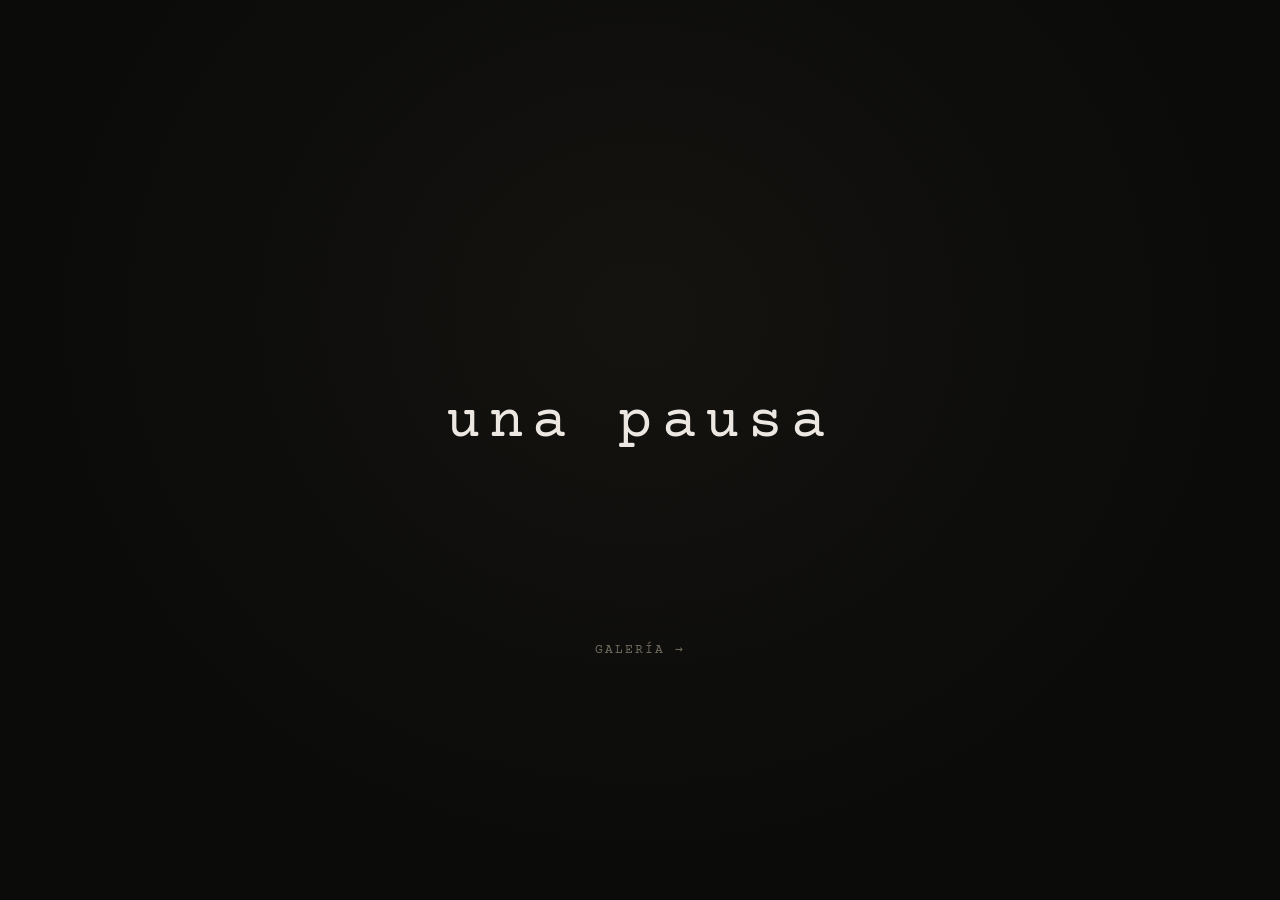
==== index.html @ 4920735d "agrga pagina de inicio" ====
<!doctype html>
<html lang="es">
<head>
<meta charset="utf-8">
<meta name="viewport" content="width=device-width, initial-scale=1">
<title>theikkyu</title>
<link rel="preconnect" href="https://fonts.googleapis.com">
<link rel="preconnect" href="https://fonts.gstatic.com" crossorigin>
<link href="https://fonts.googleapis.com/css2?family=Courier+Prime:ital@0;1&family=Fraunces:ital,opsz,wght@1,9..144,600..900&family=Newsreader:ital,wght@1,300..500&family=Noto+Serif+JP:wght@400;600&display=swap" rel="stylesheet">
<style>
  :root{
    --bg: #0B0B0A;
    --fg: #ECE8E1;
    --muted: #726C60;
  }
  *{ box-sizing:border-box; }
  html,body{ margin:0; padding:0; height:100%; }
  body{
    background: radial-gradient(ellipse at 50% 35%, #141310 0%, var(--bg) 65%);
    color: var(--fg);
    min-height:100vh;
    display:flex;
    flex-direction:column;
    align-items:center;
    justify-content:center;
    overflow:hidden;
  }

  .stage{
    position:relative;
    width:100%;
    max-width: 900px;
    height: 40vh;
    min-height: 220px;
    display:flex;
    align-items:center;
    justify-content:center;
    padding: 0 24px;
  }

  .word{
    position:absolute;
    display:flex;
    flex-direction:column;
    align-items:center;
    gap: 10px;
    opacity: 0;
    transform: translateY(10px);
    transition: opacity 0.9s ease, transform 0.9s ease;
    pointer-events:none;
    text-align:center;
  }
  .word.active{
    opacity: 1;
    transform: translateY(0);
  }

  .kanji{
    font-family: "Noto Serif JP", serif;
    font-size: clamp(20px, 3vw, 28px);
    color: var(--muted);
    letter-spacing: 0.1em;
  }
  .w-ikkyu{
    font-family: "Newsreader", serif;
    font-style: italic;
    font-weight: 400;
    font-size: clamp(42px, 9vw, 100px);
    letter-spacing: -0.01em;
  }
  .w-pausa{
    font-family: "Courier Prime", ui-monospace, monospace;
    font-weight: 400;
    font-size: clamp(28px, 6vw, 58px);
    letter-spacing: 0.14em;
    text-transform: lowercase;
  }
  .w-ceca{
    font-family: "Fraunces", serif;
    font-style: italic;
    font-weight: 780;
    font-variation-settings: "SOFT" 60, "WONK" 1;
    font-size: clamp(46px, 10vw, 108px);
    letter-spacing: -0.01em;
  }

  .below{
    margin-top: 4vh;
    text-align:center;
  }
  .below a{
    font-family: "Courier Prime", ui-monospace, monospace;
    font-size: 13px;
    letter-spacing: 0.16em;
    text-transform: uppercase;
    color: var(--muted);
    text-decoration:none;
    border-bottom: 1px solid transparent;
    padding-bottom: 3px;
    transition: color 0.3s ease, border-color 0.3s ease;
  }
  .below a:hover{
    color: var(--fg);
    border-color: var(--muted);
  }

  @media (prefers-reduced-motion: reduce){
    .word{ transition: opacity 0.01s linear, transform 0.01s linear; }
  }
</style>
</head>
<body>

  <div class="stage" id="stage">
    <div class="word w-ikkyu" data-i="0">
      <span class="kanji">一休</span>
      <span>theikkyu</span>
    </div>
    <div class="word w-pausa" data-i="1">
      <span>una pausa</span>
    </div>
    <div class="word w-ceca" data-i="2">
      <span>Cecahuitl</span>
    </div>
  </div>

  <div class="below">
    <a href="galeria.html">Galería →</a>
  </div>

<script>
(function(){
  const words = Array.from(document.querySelectorAll(".word"));
  let i = 0;
  const HOLD = 3400;

  function show(idx){
    words.forEach(w => w.classList.remove("active"));
    words[idx].classList.add("active");
  }

  show(i);
  setInterval(() => {
    i = (i + 1) % words.length;
    show(i);
  }, HOLD);
})();
</script>
</body>
</html>
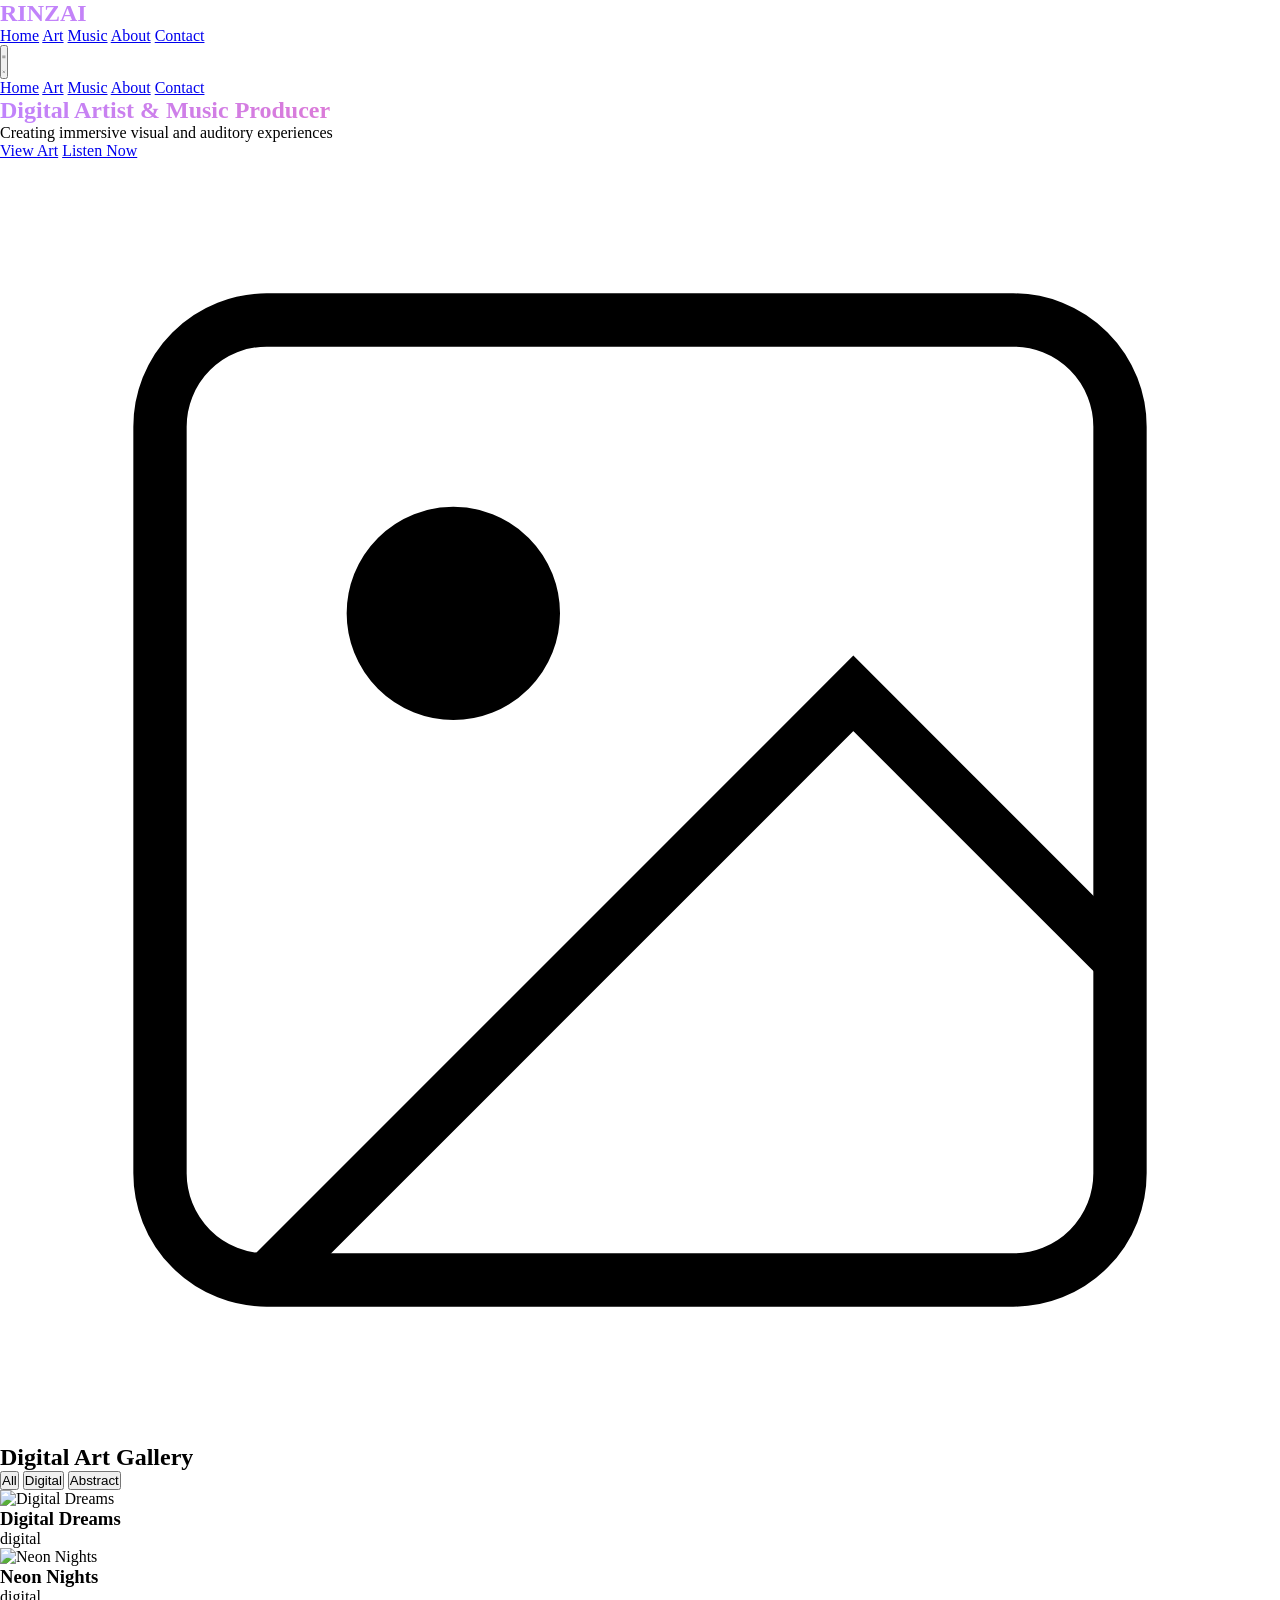
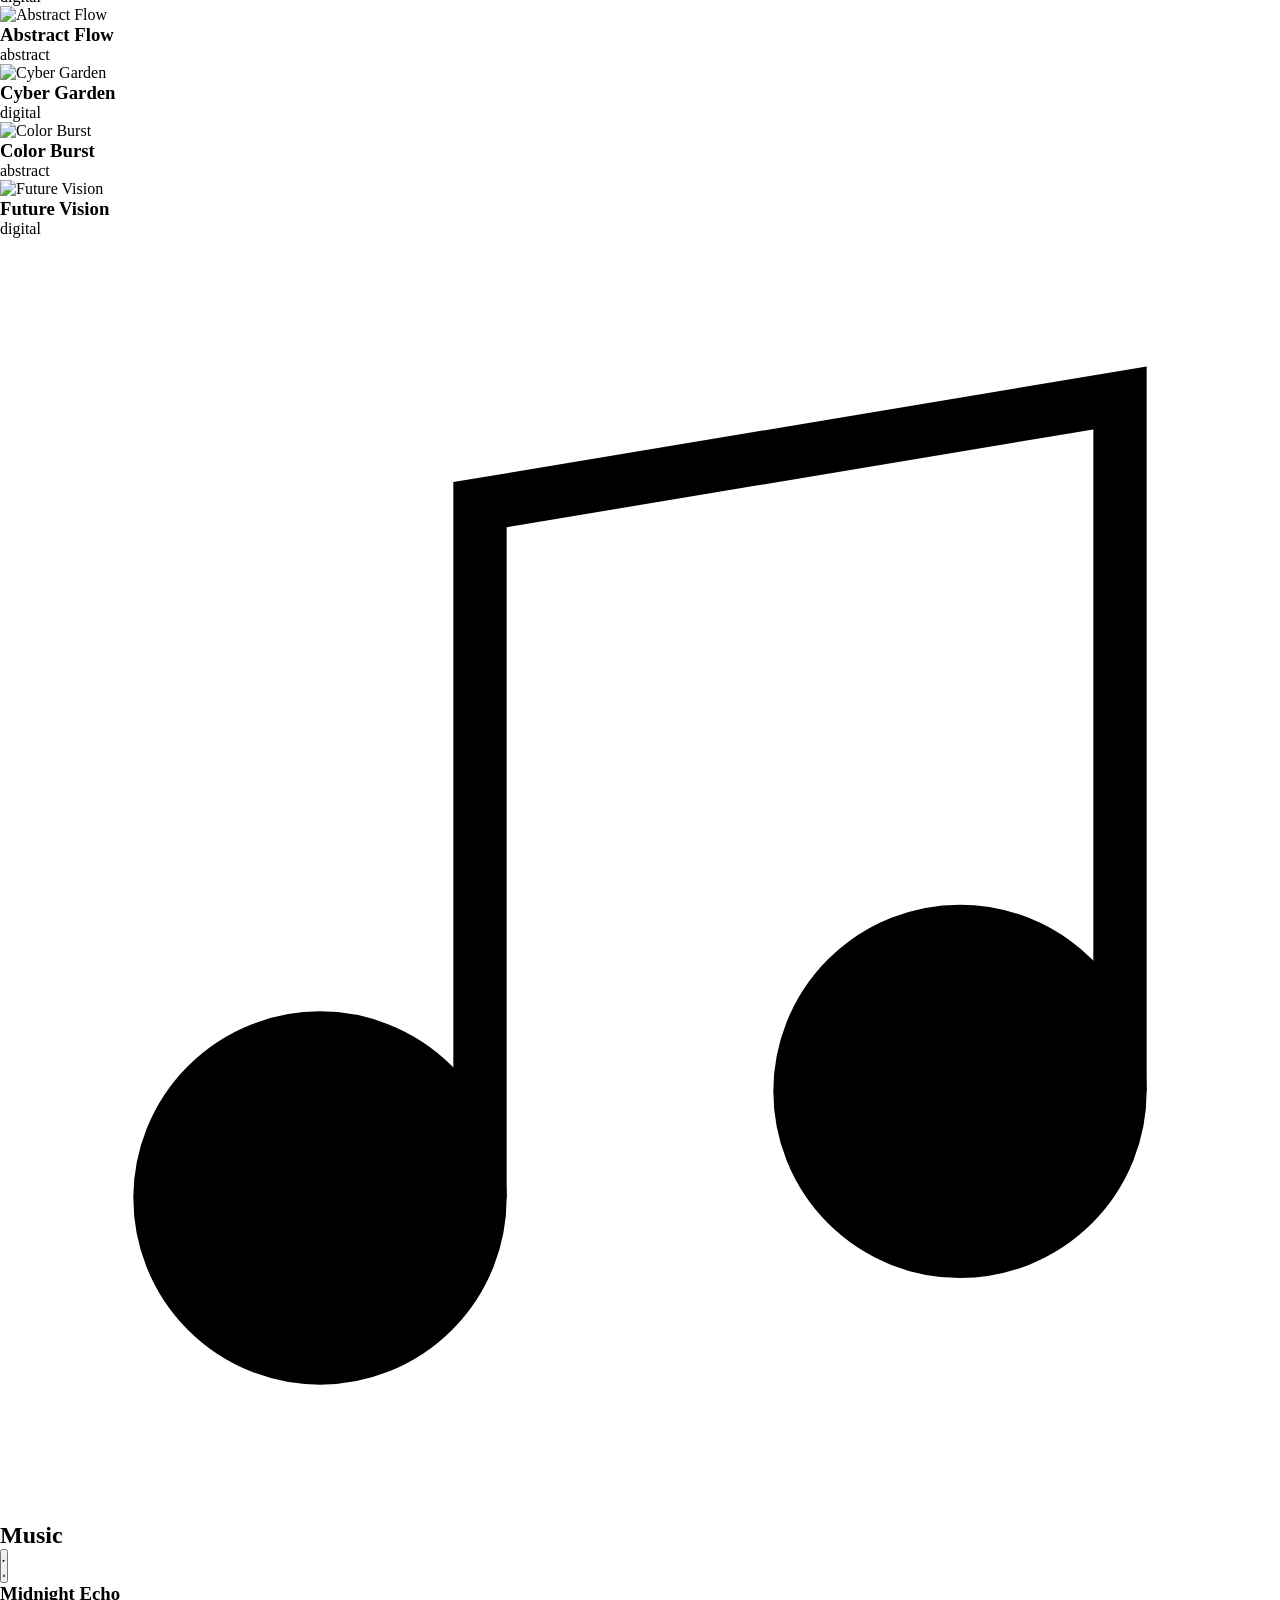
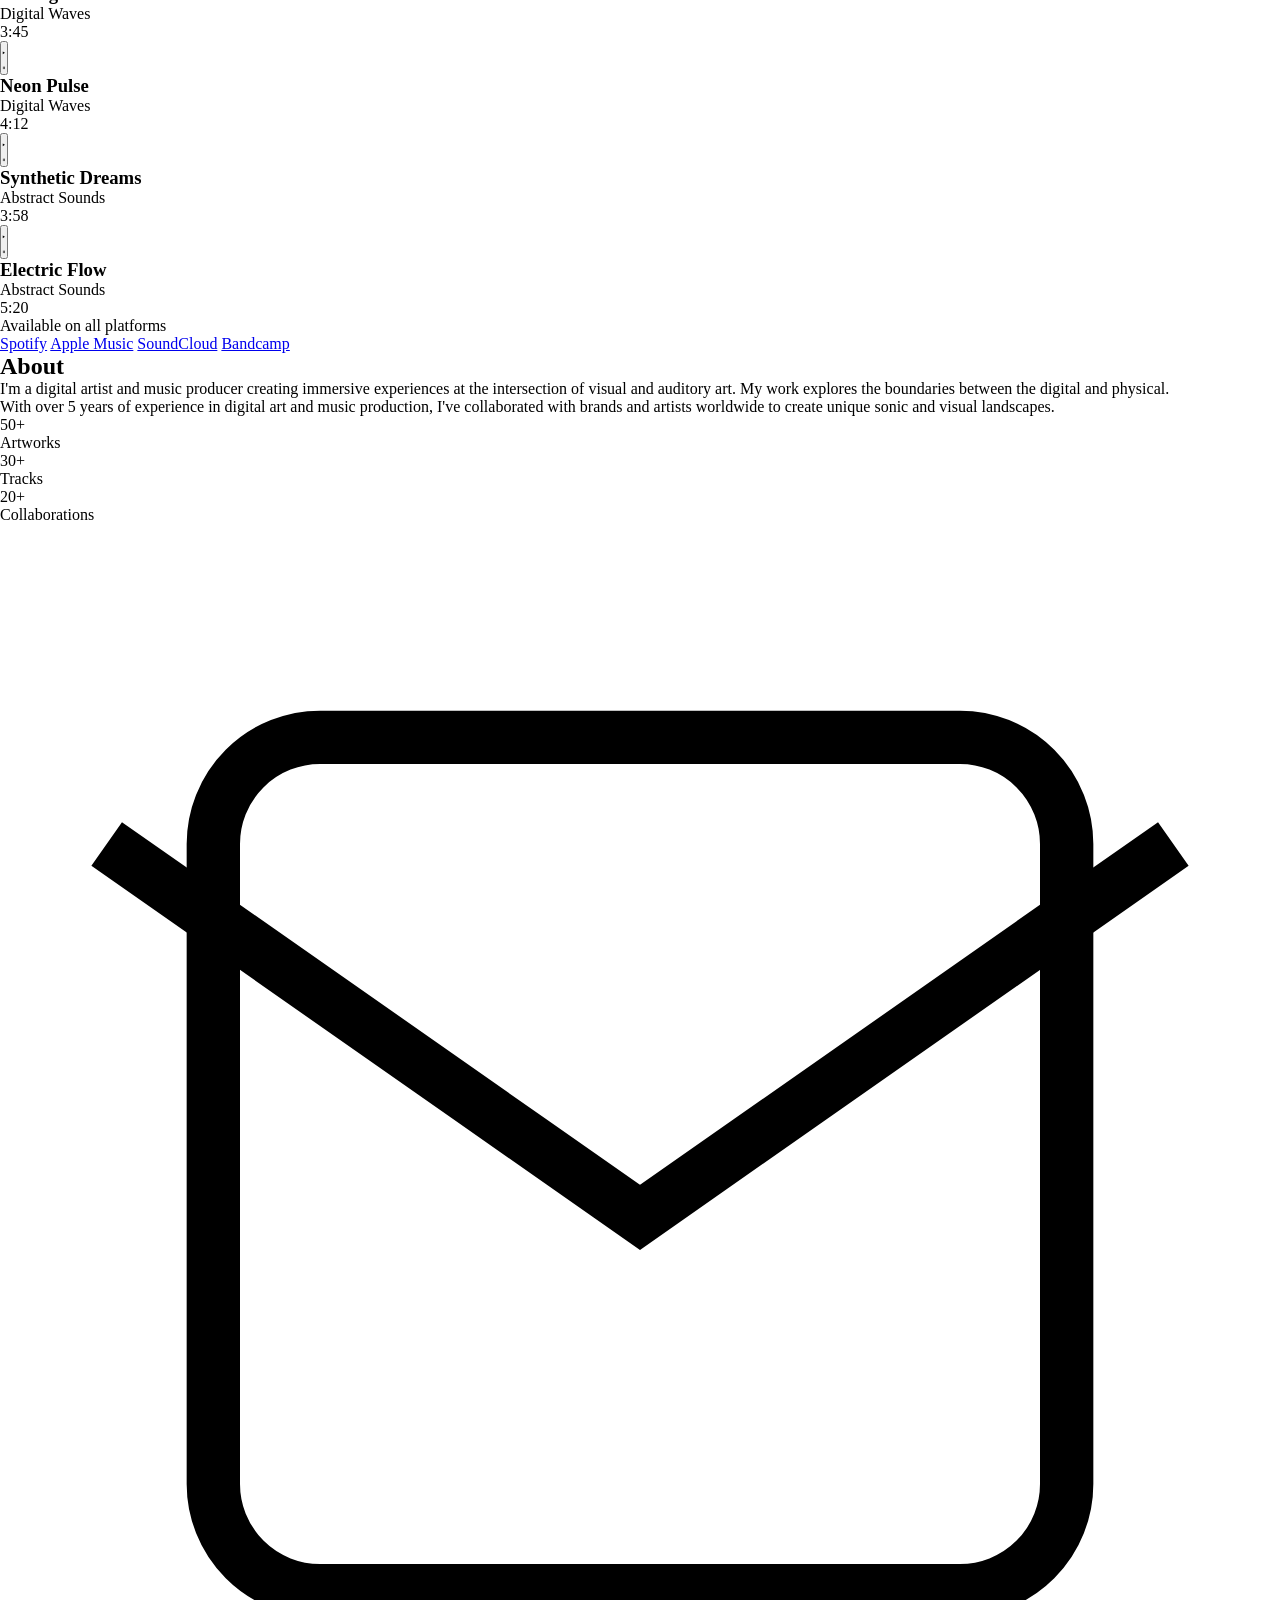
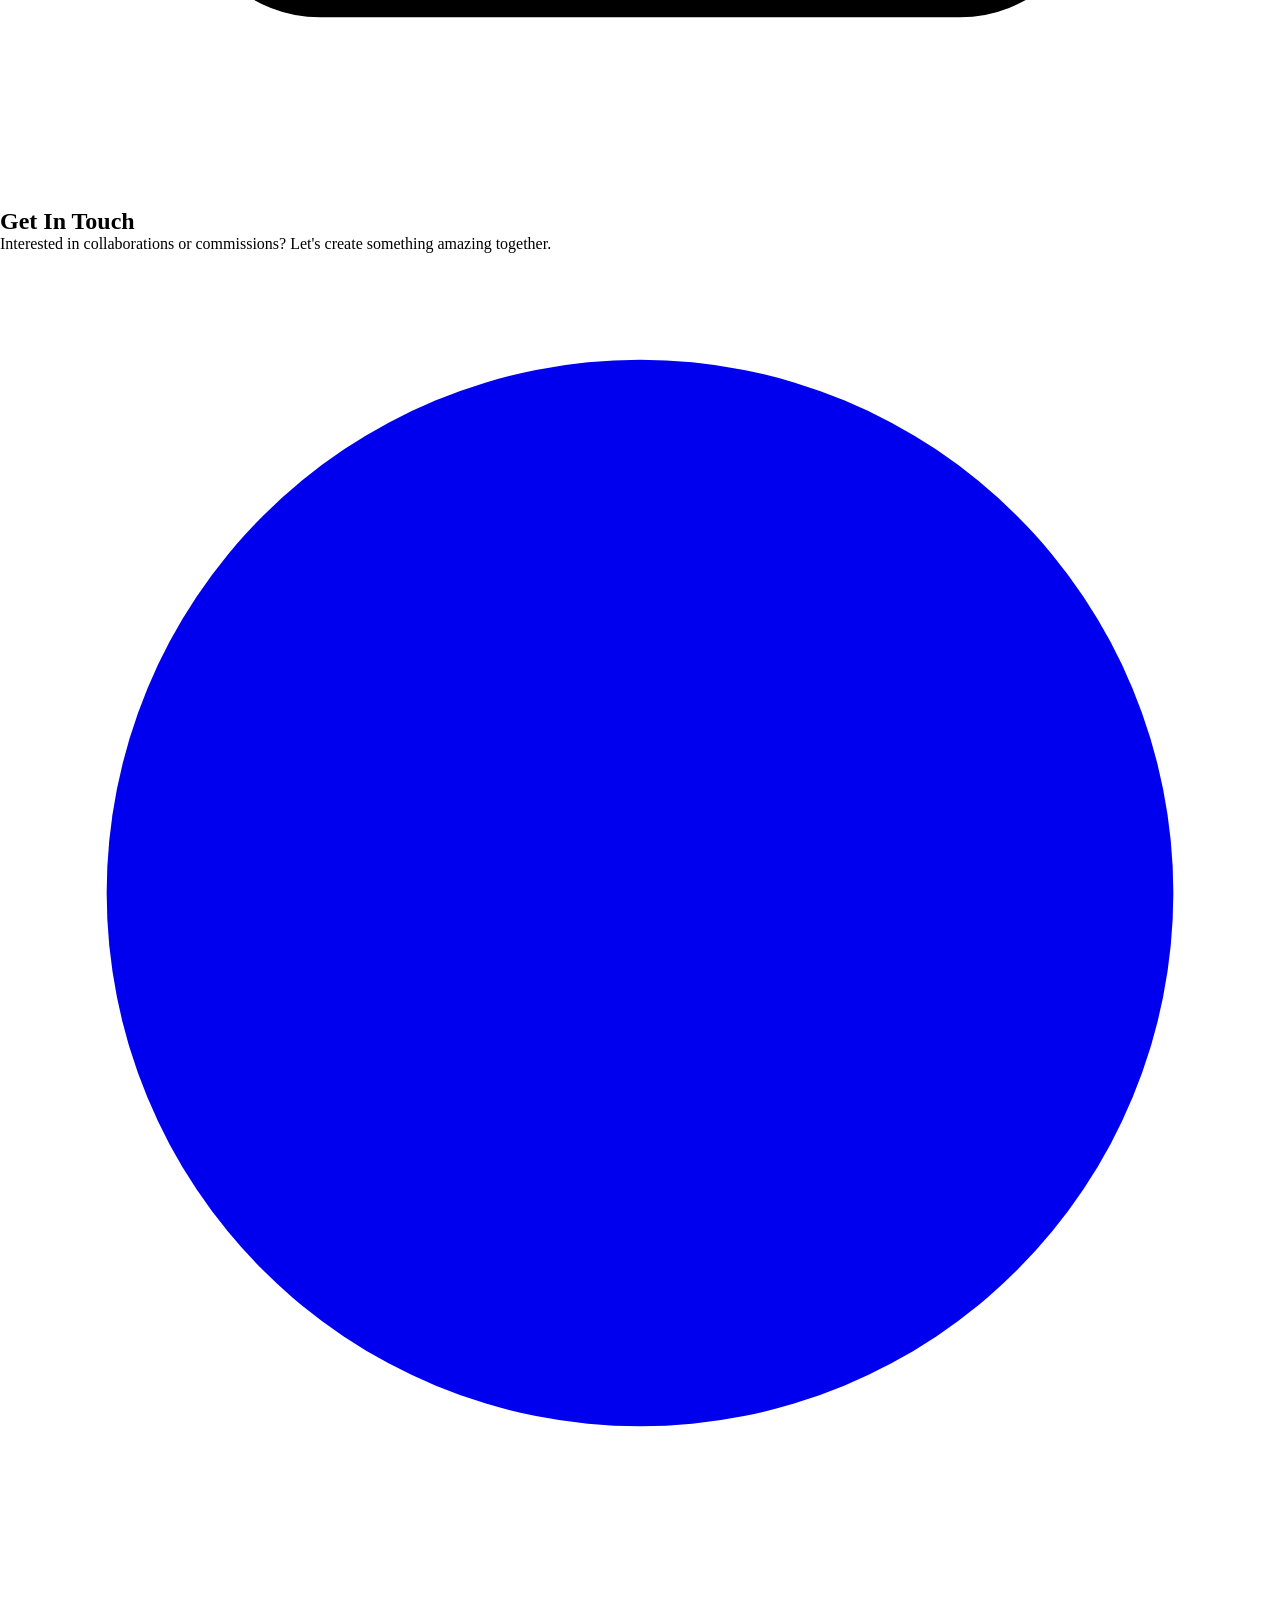
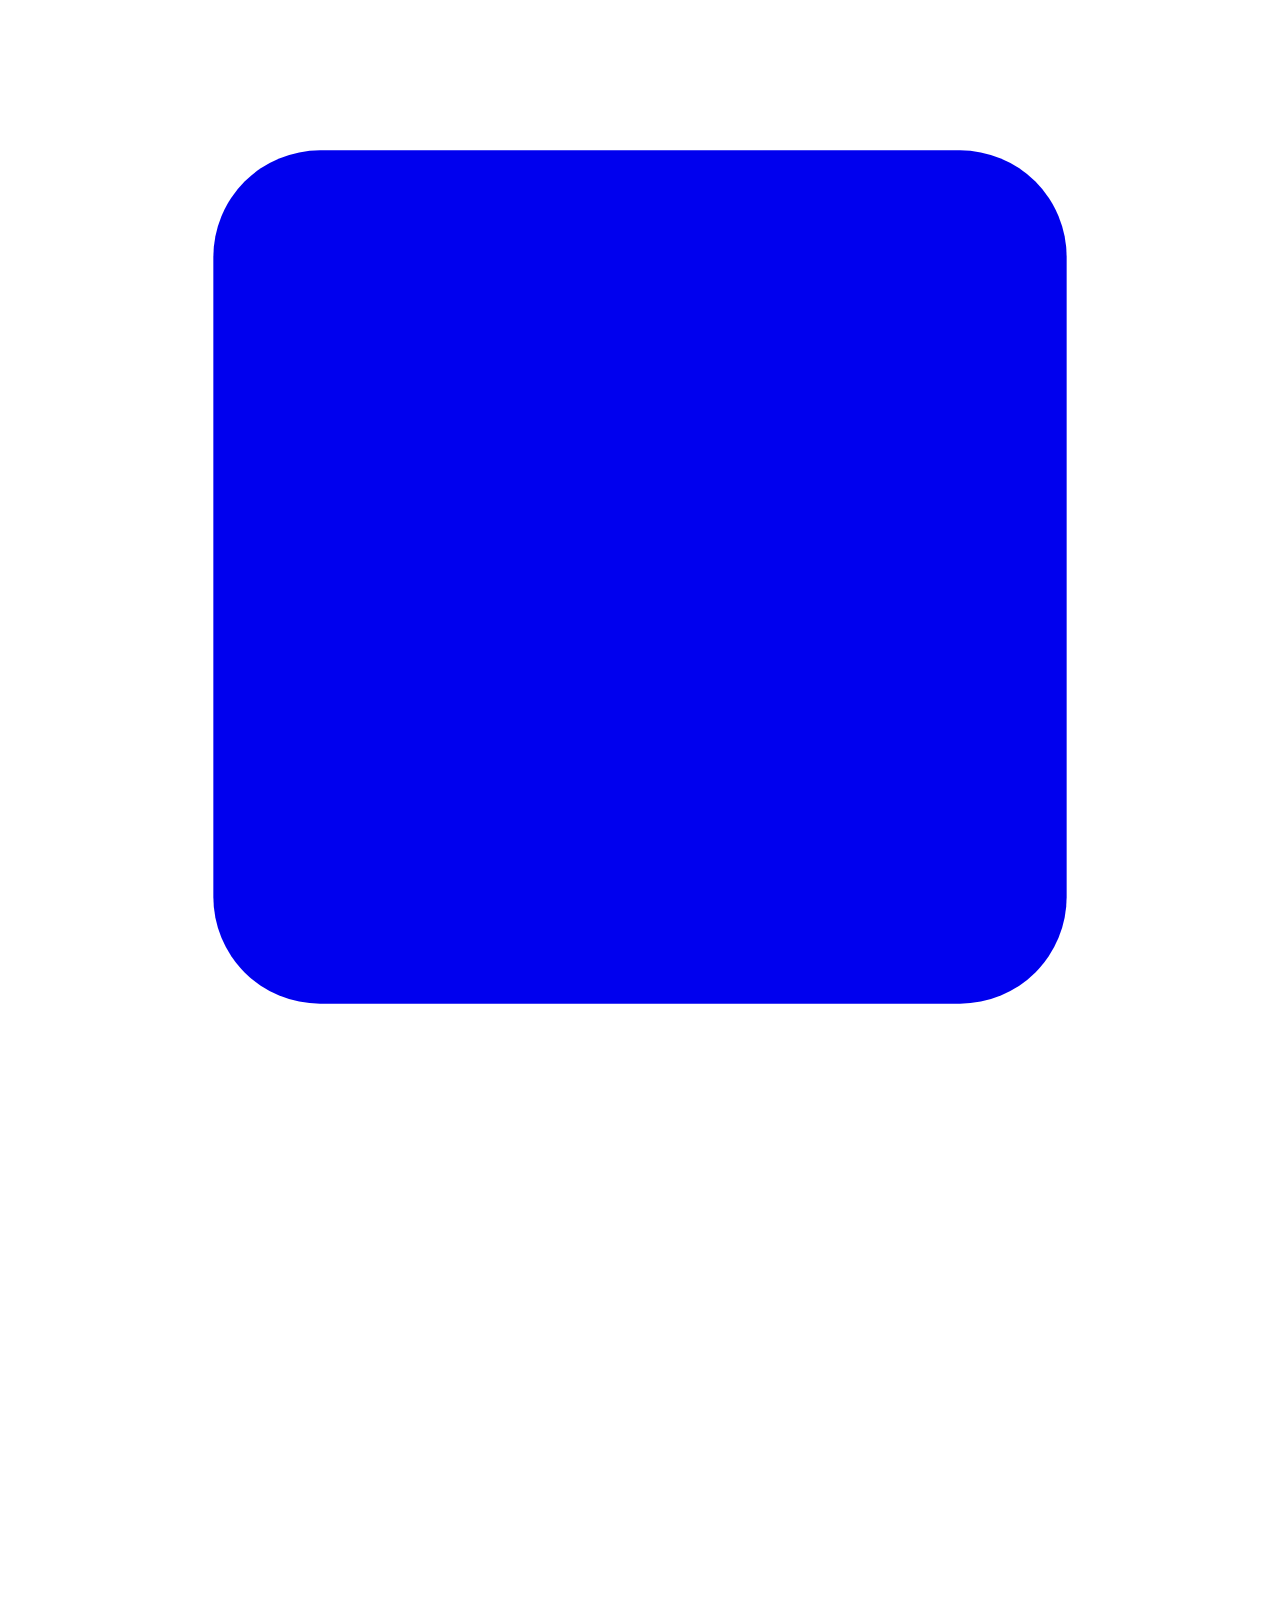
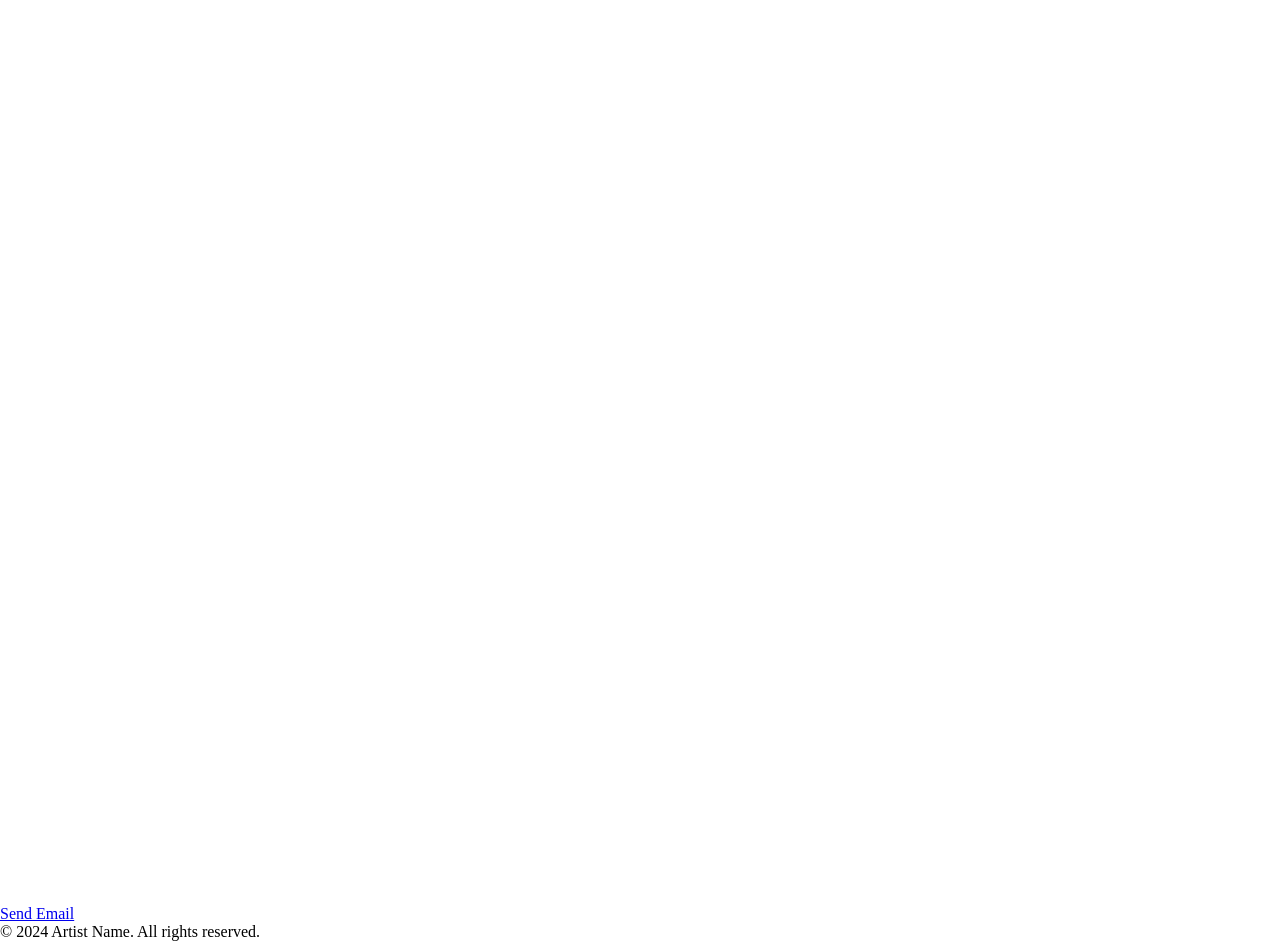
==== commit a03fe3f3: "mm" ====
--- a/index.html
+++ b/index.html
@@ -1,150 +1,327 @@
-<!doctype html>
-<html lang="es">
+<!DOCTYPE html>
+<html lang="en">
 <head>
-<meta charset="utf-8">
-<meta name="viewport" content="width=device-width, initial-scale=1">
-<title>theikkyu</title>
-<link rel="preconnect" href="https://fonts.googleapis.com">
-<link rel="preconnect" href="https://fonts.gstatic.com" crossorigin>
-<link href="https://fonts.googleapis.com/css2?family=Courier+Prime:ital@0;1&family=Fraunces:ital,opsz,wght@1,9..144,600..900&family=Newsreader:ital,wght@1,300..500&family=Noto+Serif+JP:wght@400;600&display=swap" rel="stylesheet">
-<style>
-  :root{
-    --bg: #0B0B0A;
-    --fg: #ECE8E1;
-    --muted: #726C60;
-  }
-  *{ box-sizing:border-box; }
-  html,body{ margin:0; padding:0; height:100%; }
-  body{
-    background: radial-gradient(ellipse at 50% 35%, #141310 0%, var(--bg) 65%);
-    color: var(--fg);
-    min-height:100vh;
-    display:flex;
-    flex-direction:column;
-    align-items:center;
-    justify-content:center;
-    overflow:hidden;
-  }
-
-  .stage{
-    position:relative;
-    width:100%;
-    max-width: 900px;
-    height: 40vh;
-    min-height: 220px;
-    display:flex;
-    align-items:center;
-    justify-content:center;
-    padding: 0 24px;
-  }
-
-  .word{
-    position:absolute;
-    display:flex;
-    flex-direction:column;
-    align-items:center;
-    gap: 10px;
-    opacity: 0;
-    transform: translateY(10px);
-    transition: opacity 0.9s ease, transform 0.9s ease;
-    pointer-events:none;
-    text-align:center;
-  }
-  .word.active{
-    opacity: 1;
-    transform: translateY(0);
-  }
-
-  .kanji{
-    font-family: "Noto Serif JP", serif;
-    font-size: clamp(20px, 3vw, 28px);
-    color: var(--muted);
-    letter-spacing: 0.1em;
-  }
-  .w-ikkyu{
-    font-family: "Newsreader", serif;
-    font-style: italic;
-    font-weight: 400;
-    font-size: clamp(42px, 9vw, 100px);
-    letter-spacing: -0.01em;
-  }
-  .w-pausa{
-    font-family: "Courier Prime", ui-monospace, monospace;
-    font-weight: 400;
-    font-size: clamp(28px, 6vw, 58px);
-    letter-spacing: 0.14em;
-    text-transform: lowercase;
-  }
-  .w-ceca{
-    font-family: "Fraunces", serif;
-    font-style: italic;
-    font-weight: 780;
-    font-variation-settings: "SOFT" 60, "WONK" 1;
-    font-size: clamp(46px, 10vw, 108px);
-    letter-spacing: -0.01em;
-  }
-
-  .below{
-    margin-top: 4vh;
-    text-align:center;
-  }
-  .below a{
-    font-family: "Courier Prime", ui-monospace, monospace;
-    font-size: 13px;
-    letter-spacing: 0.16em;
-    text-transform: uppercase;
-    color: var(--muted);
-    text-decoration:none;
-    border-bottom: 1px solid transparent;
-    padding-bottom: 3px;
-    transition: color 0.3s ease, border-color 0.3s ease;
-  }
-  .below a:hover{
-    color: var(--fg);
-    border-color: var(--muted);
-  }
-
-  @media (prefers-reduced-motion: reduce){
-    .word{ transition: opacity 0.01s linear, transform 0.01s linear; }
-  }
-</style>
+  <meta charset="UTF-8" />
+  <meta name="viewport" content="width=device-width, initial-scale=1.0"/>
+  <title>Artist Portfolio - Digital Art & Music</title>
+  <script src="https://cdn.tailwindcss.com"></script>
+  <style>
+    * {
+      margin: 0;
+      padding: 0;
+      box-sizing: border-box;
+    }
+    html {
+      scroll-behavior: smooth;
+    }
+    .gradient-text {
+      background: linear-gradient(to right, rgb(192, 132, 252), rgb(244, 114, 182));
+      -webkit-background-clip: text;
+      -webkit-text-fill-color: transparent;
+      background-clip: text;
+    }
+    .hero-gradient {
+      background: linear-gradient(to right, rgb(192, 132, 252), rgb(244, 114, 182), rgb(96, 165, 250));
+      -webkit-background-clip: text;
+      -webkit-text-fill-color: transparent;
+      background-clip: text;
+    }
+  </style>
 </head>
-<body>
-
-  <div class="stage" id="stage">
-    <div class="word w-ikkyu" data-i="0">
-      <span class="kanji">一休</span>
-      <span>theikkyu</span>
-    </div>
-    <div class="word w-pausa" data-i="1">
-      <span>una pausa</span>
-    </div>
-    <div class="word w-ceca" data-i="2">
-      <span>Cecahuitl</span>
-    </div>
-  </div>
-
-  <div class="below">
-    <a href="galeria.html">Galería →</a>
-  </div>
-
-<script>
-(function(){
-  const words = Array.from(document.querySelectorAll(".word"));
-  let i = 0;
-  const HOLD = 3400;
-
-  function show(idx){
-    words.forEach(w => w.classList.remove("active"));
-    words[idx].classList.add("active");
-  }
-
-  show(i);
-  setInterval(() => {
-    i = (i + 1) % words.length;
-    show(i);
-  }, HOLD);
-})();
-</script>
+<body class="bg-black text-white">
+  <!-- Navigation -->
+  <nav class="fixed top-0 w-full bg-black/90 backdrop-blur-sm z-50 border-b border-white/10">
+    <div class="max-w-7xl mx-auto px-6 py-4">
+      <div class="flex justify-between items-center">
+        <h1 class="text-2xl font-bold gradient-text">RINZAI</h1>
+
+        <!-- Desktop Menu -->
+        <div class="hidden md:flex gap-8">
+          <a href="#home" class="hover:text-purple-400 transition">Home</a>
+          <a href="#art" class="hover:text-purple-400 transition">Art</a>
+          <a href="#music" class="hover:text-purple-400 transition">Music</a>
+          <a href="#about" class="hover:text-purple-400 transition">About</a>
+          <a href="#contact" class="hover:text-purple-400 transition">Contact</a>
+        </div>
+
+        <!-- Mobile Menu Button -->
+        <button class="md:hidden" onclick="toggleMobileMenu()">
+          <svg id="menu-icon" class="w-6 h-6" fill="none" stroke="currentColor" viewBox="0 0 24 24">
+            <path stroke-linecap="round" stroke-linejoin="round" stroke-width="2" d="M4 6h16M4 12h16M4 18h16"></path>
+          </svg>
+          <svg id="close-icon" class="w-6 h-6 hidden" fill="none" stroke="currentColor" viewBox="0 0 24 24">
+            <path stroke-linecap="round" stroke-linejoin="round" stroke-width="2" d="M6 18L18 6M6 6l12 12"></path>
+          </svg>
+        </button>
+      </div>
+
+      <!-- Mobile Menu -->
+      <div id="mobile-menu" class="hidden md:hidden pt-4 pb-2 flex flex-col gap-4">
+        <a href="#home" class="hover:text-purple-400 transition">Home</a>
+        <a href="#art" class="hover:text-purple-400 transition">Art</a>
+        <a href="#music" class="hover:text-purple-400 transition">Music</a>
+        <a href="#about" class="hover:text-purple-400 transition">About</a>
+        <a href="#contact" class="hover:text-purple-400 transition">Contact</a>
+      </div>
+    </div>
+  </nav>
+
+  <!-- Hero Section -->
+  <section id="home" class="pt-32 pb-20 px-6">
+    <div class="max-w-7xl mx-auto text-center">
+      <h2 class="text-6xl md:text-8xl font-bold mb-6 hero-gradient">Digital Artist & Music Producer</h2>
+      <p class="text-xl text-gray-400 mb-8">Creating immersive visual and auditory experiences</p>
+      <div class="flex gap-6 justify-center flex-wrap">
+        <a href="#art" class="px-8 py-3 bg-purple-600 hover:bg-purple-700 rounded-full transition">View Art</a>
+        <a href="#music" class="px-8 py-3 border border-white/20 hover:bg-white/10 rounded-full transition">Listen Now</a>
+      </div>
+    </div>
+  </section>
+
+  <!-- Art Gallery Section -->
+  <section id="art" class="py-20 px-6 bg-gradient-to-b from-black to-purple-950/20">
+    <div class="max-w-7xl mx-auto">
+      <div class="flex items-center gap-3 mb-12">
+        <svg class="text-purple-400 w-8 h-8" fill="none" stroke="currentColor" viewBox="0 0 24 24">
+          <rect x="3" y="3" width="18" height="18" rx="2" ry="2" stroke="currentColor" fill="none"></rect>
+          <circle cx="8.5" cy="8.5" r="1.5" fill="currentColor"></circle>
+          <polyline points="21 15 16 10 5 21" stroke="currentColor" fill="none"></polyline>
+        </svg>
+        <h2 class="text-4xl font-bold">Digital Art Gallery</h2>
+      </div>
+
+      <!-- Filter Buttons -->
+      <div class="flex gap-4 mb-8 flex-wrap">
+        <button onclick="filterArt('all')" class="filter-btn px-6 py-2 rounded-full transition bg-purple-600" data-category="all">All</button>
+        <button onclick="filterArt('digital')" class="filter-btn px-6 py-2 rounded-full transition bg-white/10 hover:bg-white/20" data-category="digital">Digital</button>
+        <button onclick="filterArt('abstract')" class="filter-btn px-6 py-2 rounded-full transition bg-white/10 hover:bg-white/20" data-category="abstract">Abstract</button>
+      </div>
+
+      <!-- Gallery Grid -->
+      <div id="gallery-grid" class="grid grid-cols-1 md:grid-cols-2 lg:grid-cols-3 gap-6">
+        <!-- Art items will be dynamically loaded -->
+      </div>
+    </div>
+  </section>
+
+  <!-- Music Section -->
+  <section id="music" class="py-20 px-6">
+    <div class="max-w-4xl mx-auto">
+      <div class="flex items-center gap-3 mb-12">
+        <svg class="text-pink-400 w-8 h-8" fill="none" stroke="currentColor" viewBox="0 0 24 24">
+          <path d="M9 18V5l12-2v13" stroke="currentColor" fill="none"></path>
+          <circle cx="6" cy="18" r="3" fill="currentColor"></circle>
+          <circle cx="18" cy="16" r="3" fill="currentColor"></circle>
+        </svg>
+        <h2 class="text-4xl font-bold">Music</h2>
+      </div>
+
+      <div id="tracks-container" class="space-y-4">
+        <!-- Tracks will be dynamically loaded -->
+      </div>
+
+      <!-- Streaming Platforms -->
+      <div class="mt-12 text-center">
+        <p class="text-gray-400 mb-4">Available on all platforms</p>
+        <div class="flex gap-4 justify-center flex-wrap">
+          <a href="#" class="px-6 py-2 bg-white/10 hover:bg-white/20 rounded-full transition">Spotify</a>
+          <a href="#" class="px-6 py-2 bg-white/10 hover:bg-white/20 rounded-full transition">Apple Music</a>
+          <a href="#" class="px-6 py-2 bg-white/10 hover:bg-white/20 rounded-full transition">SoundCloud</a>
+          <a href="#" class="px-6 py-2 bg-white/10 hover:bg-white/20 rounded-full transition">Bandcamp</a>
+        </div>
+      </div>
+    </div>
+  </section>
+
+  <!-- About Section -->
+  <section id="about" class="py-20 px-6 bg-gradient-to-b from-black to-pink-950/20">
+    <div class="max-w-4xl mx-auto">
+      <h2 class="text-4xl font-bold mb-8">About</h2>
+      <div class="grid md:grid-cols-2 gap-12 items-center">
+        <div>
+          <div class="aspect-square rounded-lg bg-gradient-to-br from-purple-600 to-pink-600 mb-4"></div>
+        </div>
+        <div>
+          <p class="text-gray-300 mb-4 leading-relaxed">
+            I'm a digital artist and music producer creating immersive experiences at the intersection of visual and auditory art. My work explores the boundaries between the digital and physical.
+          </p>
+          <p class="text-gray-300 mb-6 leading-relaxed">
+            With over 5 years of experience in digital art and music production, I've collaborated with brands and artists worldwide to create unique sonic and visual landscapes.
+          </p>
+          <div class="flex gap-8">
+            <div class="text-center">
+              <div class="text-3xl font-bold text-purple-400">50+</div>
+              <div class="text-gray-400 text-sm">Artworks</div>
+            </div>
+            <div class="text-center">
+              <div class="text-3xl font-bold text-pink-400">30+</div>
+              <div class="text-gray-400 text-sm">Tracks</div>
+            </div>
+            <div class="text-center">
+              <div class="text-3xl font-bold text-blue-400">20+</div>
+              <div class="text-gray-400 text-sm">Collaborations</div>
+            </div>
+          </div>
+        </div>
+      </div>
+    </div>
+  </section>
+
+  <!-- Contact Section -->
+  <section id="contact" class="py-20 px-6">
+    <div class="max-w-4xl mx-auto text-center">
+      <svg class="text-purple-400 mx-auto mb-4 w-12 h-12" fill="none" stroke="currentColor" viewBox="0 0 24 24">
+        <rect x="4" y="4" width="16" height="16" rx="2" ry="2" stroke="currentColor" fill="none"></rect>
+        <polyline points="22,6 12,13 2,6" stroke="currentColor" fill="none"></polyline>
+      </svg>
+      <h2 class="text-4xl font-bold mb-4">Get In Touch</h2>
+      <p class="text-gray-400 mb-8">Interested in collaborations or commissions? Let's create something amazing together.</p>
+
+      <div class="flex gap-6 justify-center mb-8">
+        <a href="#" class="w-12 h-12 rounded-full bg-white/10 hover:bg-purple-600 flex items-center justify-center transition">
+          <!-- simple placeholder icon -->
+          <svg class="w-5 h-5" fill="currentColor" viewBox="0 0 24 24"><circle cx="12" cy="12" r="10"/></svg>
+        </a>
+        <a href="#" class="w-12 h-12 rounded-full bg-white/10 hover:bg-pink-600 flex items-center justify-center transition">
+          <svg class="w-5 h-5" fill="currentColor" viewBox="0 0 24 24"><rect x="4" y="4" width="16" height="16" rx="2"/></svg>
+        </a>
+        <a href="#" class="w-12 h-12 rounded-full bg-white/10 hover:bg-red-600 flex items-center justify-center transition">
+          <svg class="w-5 h-5" fill="currentColor" viewBox="0 0 24 24"><path d="M2 12h20"/></svg>
+        </a>
+      </div>
+
+      <a href="mailto:contact@artist.com" class="inline-block px-8 py-3 bg-gradient-to-r from-purple-600 to-pink-600 hover:from-purple-700 hover:to-pink-700 rounded-full transition">Send Email</a>
+    </div>
+  </section>
+
+  <!-- Footer -->
+  <footer class="py-8 px-6 border-t border-white/10">
+    <div class="max-w-7xl mx-auto text-center text-gray-400">
+      <p>&copy; 2024 Artist Name. All rights reserved.</p>
+    </div>
+  </footer>
+
+  <script>
+    // Sample artwork data
+    const artworks = [
+      { id: 1, title: 'Digital Dreams', category: 'digital', image: 'https://images.unsplash.com/photo-1618005182384-a83a8bd57fbe?w=800&h=800&fit=crop' },
+      { id: 2, title: 'Neon Nights', category: 'digital', image: 'https://images.unsplash.com/photo-1634017839464-5c339ebe3cb4?w=800&h=800&fit=crop' },
+      { id: 3, title: 'Abstract Flow', category: 'abstract', image: 'https://images.unsplash.com/photo-1541961017774-22349e4a1262?w=800&h=800&fit=crop' },
+      { id: 4, title: 'Cyber Garden', category: 'digital', image: 'https://images.unsplash.com/photo-1618556450994-a6a128ef0d9d?w=800&h=800&fit=crop' },
+      { id: 5, title: 'Color Burst', category: 'abstract', image: 'https://images.unsplash.com/photo-1557672172-298e090bd0f1?w=800&h=800&fit=crop' },
+      { id: 6, title: 'Future Vision', category: 'digital', image: 'https://images.unsplash.com/photo-1620121692029-d088224ddc74?w=800&h=800&fit=crop' },
+    ];
+
+    // Sample music tracks
+    const tracks = [
+      { id: 1, title: 'Midnight Echo', duration: '3:45', album: 'Digital Waves' },
+      { id: 2, title: 'Neon Pulse', duration: '4:12', album: 'Digital Waves' },
+      { id: 3, title: 'Synthetic Dreams', duration: '3:58', album: 'Abstract Sounds' },
+      { id: 4, title: 'Electric Flow', duration: '5:20', album: 'Abstract Sounds' },
+    ];
+
+    let currentTrack = null;
+
+    // Initialize gallery
+    function loadGallery(category = 'all') {
+      const grid = document.getElementById('gallery-grid');
+      const filtered = category === 'all' ? artworks : artworks.filter(art => art.category === category);
+
+      grid.innerHTML = filtered.map(art => `
+        <div class="group relative overflow-hidden rounded-lg aspect-square cursor-pointer">
+          <img src="${art.image}" alt="${art.title}" class="w-full h-full object-cover transition-transform duration-500 group-hover:scale-110">
+          <div class="absolute inset-0 bg-gradient-to-t from-black/80 to-transparent opacity-0 group-hover:opacity-100 transition-opacity duration-300 flex items-end">
+            <div class="p-6">
+              <h3 class="text-xl font-bold">${art.title}</h3>
+              <p class="text-gray-400 text-sm capitalize">${art.category}</p>
+            </div>
+          </div>
+        </div>
+      `).join('');
+    }
+
+    // Filter art
+    function filterArt(category) {
+      loadGallery(category);
+      // Update button styles
+      document.querySelectorAll('.filter-btn').forEach(btn => {
+        if (btn.dataset.category === category) {
+          btn.className = 'filter-btn px-6 py-2 rounded-full transition bg-purple-600';
+        } else {
+          btn.className = 'filter-btn px-6 py-2 rounded-full transition bg-white/10 hover:bg-white/20';
+        }
+      });
+    }
+
+    // Load tracks
+    function loadTracks() {
+      const container = document.getElementById('tracks-container');
+      container.innerHTML = tracks.map(track => `
+        <div class="bg-white/5 hover:bg-white/10 rounded-lg p-6 flex items-center justify-between transition cursor-pointer" onclick="toggleTrack(${track.id})">
+          <div class="flex items-center gap-4">
+            <button class="w-12 h-12 rounded-full bg-purple-600 hover:bg-purple-700 flex items-center justify-center transition">
+              <svg id="play-icon-${track.id}" class="w-5 h-5" fill="currentColor" viewBox="0 0 24 24">
+                <polygon points="5 3 19 12 5 21 5 3"></polygon>
+              </svg>
+              <svg id="pause-icon-${track.id}" class="w-5 h-5 hidden" fill="currentColor" viewBox="0 0 24 24">
+                <rect x="6" y="4" width="4" height="16"></rect>
+                <rect x="14" y="4" width="4" height="16"></rect>
+              </svg>
+            </button>
+            <div>
+              <h3 class="font-semibold text-lg">${track.title}</h3>
+              <p class="text-gray-400 text-sm">${track.album}</p>
+            </div>
+          </div>
+          <span class="text-gray-400">${track.duration}</span>
+        </div>
+      `).join('');
+    }
+
+    // Toggle track play/pause
+    function toggleTrack(trackId) {
+      if (currentTrack === trackId) {
+        currentTrack = null;
+      } else {
+        // Reset previous track
+        if (currentTrack !== null) {
+          const prevPlay = document.getElementById(`play-icon-${currentTrack}`);
+          const prevPause = document.getElementById(`pause-icon-${currentTrack}`);
+          if (prevPlay) prevPlay.classList.remove('hidden');
+          if (prevPause) prevPause.classList.add('hidden');
+        }
+        currentTrack = trackId;
+      }
+
+      // Update icons
+      const playIcon = document.getElementById(`play-icon-${trackId}`);
+      const pauseIcon = document.getElementById(`pause-icon-${trackId}`);
+
+      if (currentTrack === trackId) {
+        if (playIcon) playIcon.classList.add('hidden');
+        if (pauseIcon) pauseIcon.classList.remove('hidden');
+      } else {
+        if (playIcon) playIcon.classList.remove('hidden');
+        if (pauseIcon) pauseIcon.classList.add('hidden');
+      }
+    }
+
+    // Toggle mobile menu
+    function toggleMobileMenu() {
+      const menu = document.getElementById('mobile-menu');
+      const menuIcon = document.getElementById('menu-icon');
+      const closeIcon = document.getElementById('close-icon');
+
+      menu.classList.toggle('hidden');
+      menuIcon.classList.toggle('hidden');
+      closeIcon.classList.toggle('hidden');
+    }
+
+    // Initialize on page load
+    document.addEventListener('DOMContentLoaded', () => {
+      loadGallery();
+      loadTracks();
+    });
+  </script>
 </body>
-</html>
+</html>
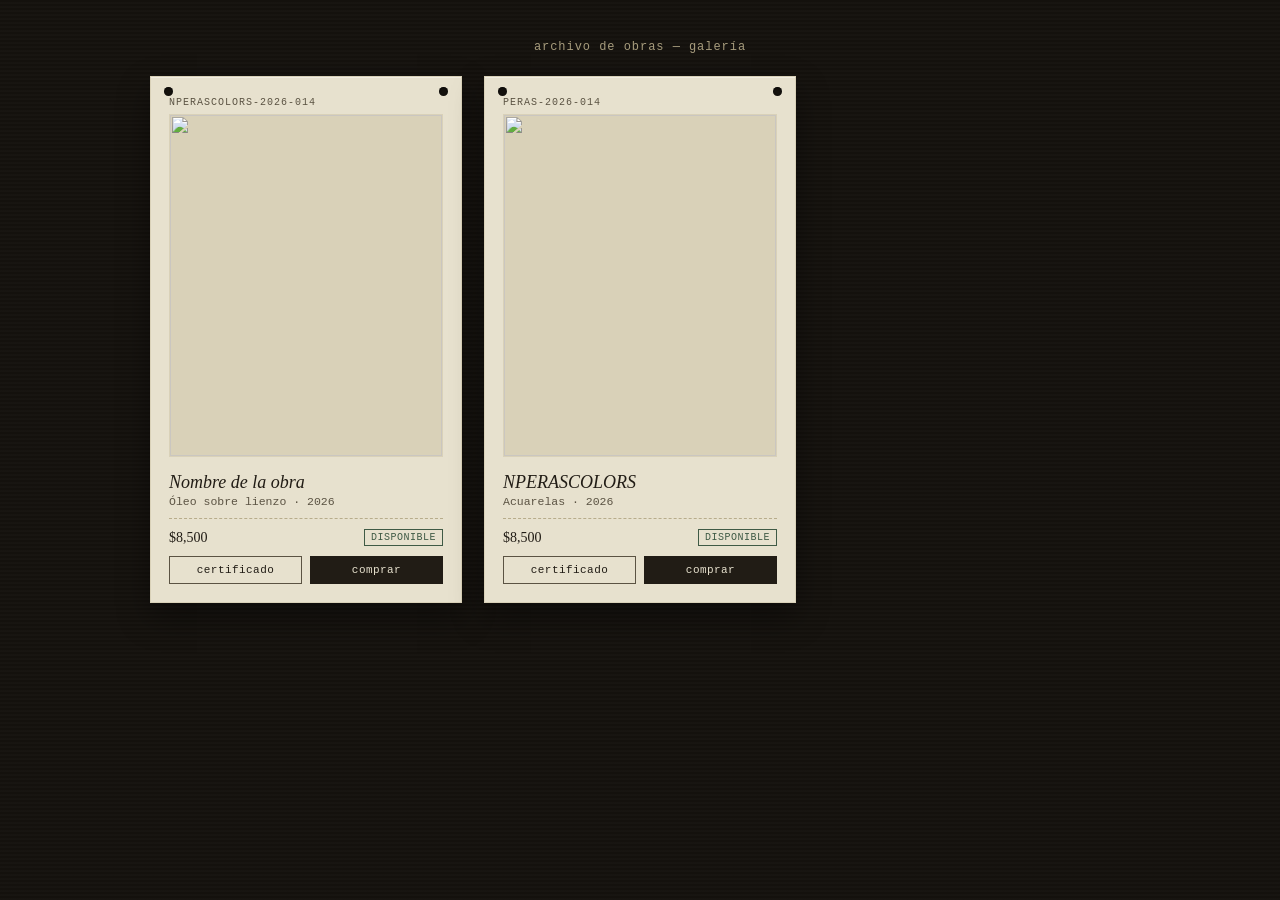
==== commit 940f2f1f: "Add initial HTML structure for gallery page" ====
--- a/index.html
+++ b/index.html
@@ -1,327 +1,189 @@
-<!DOCTYPE html>
-<html lang="en">
+<!doctype html>
+<html lang="es">
 <head>
-  <meta charset="UTF-8" />
-  <meta name="viewport" content="width=device-width, initial-scale=1.0"/>
-  <title>Artist Portfolio - Digital Art & Music</title>
-  <script src="https://cdn.tailwindcss.com"></script>
-  <style>
-    * {
-      margin: 0;
-      padding: 0;
-      box-sizing: border-box;
+<meta charset="utf-8">
+<meta name="viewport" content="width=device-width, initial-scale=1">
+<title>Galería — Archivo de obras</title>
+<style>
+  :root{
+    --paper:#E7E1CE;
+    --paper-edge:#D9D1B8;
+    --ink:#211C15;
+    --ink-faint:#5B5343;
+    --rule:#B7AC8B;
+    --stamp-green:#3F5A45;
+    --stamp-amber:#8A6A1E;
+  }
+  *{ box-sizing:border-box; }
+  html,body{ margin:0; padding:0; }
+  body{
+    min-height:100vh;
+    background:#14110D;
+    background-image: repeating-linear-gradient(0deg, rgba(255,255,255,0.015) 0 2px, transparent 2px 4px);
+    font-family: Georgia, "Iowan Old Style", "Palatino Linotype", serif;
+    color: var(--ink);
+    padding: 40px 16px 80px;
+  }
+  .drawer-label{
+    max-width: 980px;
+    margin: 0 auto 22px;
+    font-family: "Courier New", ui-monospace, monospace;
+    font-size: 12px;
+    letter-spacing: 0.08em;
+    color: #A79C7D;
+    text-align:center;
+  }
+  .grid{
+    max-width: 980px;
+    margin: 0 auto;
+    display:grid;
+    grid-template-columns: repeat(auto-fill, minmax(240px, 1fr));
+    gap: 22px;
+  }
+  .card{
+    position:relative;
+    background: var(--paper);
+    border: 1px solid var(--paper-edge);
+    box-shadow: 0 1px 0 rgba(255,255,255,0.4) inset, 0 14px 30px rgba(0,0,0,0.4);
+    padding: 20px 18px 18px;
+    text-decoration:none;
+    color: var(--ink);
+    display:flex;
+    flex-direction:column;
+  }
+  .card::before, .card::after{
+    content:"";
+    position:absolute;
+    top: 10px;
+    width: 9px; height: 9px;
+    border-radius: 50%;
+    background: #14110D;
+    box-shadow: inset 0 1px 2px rgba(0,0,0,0.6);
+  }
+  .card::before{ left: 13px; }
+  .card::after{ right: 13px; }
+  .thumb-wrap{
+    aspect-ratio: 4/5;
+    overflow:hidden;
+    margin: 6px 0 12px;
+    border: 1px solid var(--paper-edge);
+    background: #d9d1b8;
+  }
+  .thumb-wrap img{ width:100%; height:100%; object-fit:cover; filter: sepia(0.12) contrast(1.02); display:block; }
+  .field-label{
+    font-family: "Courier New", ui-monospace, monospace;
+    font-size: 10px;
+    letter-spacing: 0.1em;
+    color: var(--ink-faint);
+    text-transform: uppercase;
+  }
+  h2{
+    margin: 3px 0 2px;
+    font-size: 18px;
+    font-weight: 400;
+    font-style: italic;
+    line-height:1.2;
+  }
+  .meta{
+    font-family: "Courier New", ui-monospace, monospace;
+    font-size: 11.5px;
+    color: var(--ink-faint);
+    margin-bottom: 10px;
+  }
+  .bottom-row{
+    margin-top: auto;
+    display:flex;
+    align-items:center;
+    justify-content:space-between;
+    padding-top: 10px;
+    border-top: 1px dashed var(--rule);
+  }
+  .price{ font-size: 14px; }
+  .badge{
+    font-family: "Courier New", ui-monospace, monospace;
+    font-size: 10px;
+    letter-spacing: 0.05em;
+    padding: 2px 6px;
+    border: 1px solid currentColor;
+  }
+  .badge.disponible{ color: var(--stamp-green); }
+  .badge.vendida{ color: var(--stamp-amber); }
+  .actions{
+    display:flex;
+    gap: 8px;
+    margin-top: 10px;
+  }
+  .actions a{
+    flex:1;
+    text-align:center;
+    font-family: "Courier New", ui-monospace, monospace;
+    font-size: 11px;
+    letter-spacing: 0.04em;
+    padding: 7px 6px;
+    border: 1px solid var(--ink-faint);
+    color: var(--ink);
+    text-decoration:none;
+  }
+  .actions a.buy{
+    background: var(--ink);
+    color: var(--paper);
+    border-color: var(--ink);
+  }
+  .empty, .error{
+    max-width: 480px;
+    margin: 0 auto;
+    text-align:center;
+    color: #A79C7D;
+    font-family: "Courier New", ui-monospace, monospace;
+    font-size: 13px;
+  }
+</style>
+</head>
+<body>
+  <div class="drawer-label">archivo de obras — galería</div>
+  <div class="grid" id="grid">
+    <div class="empty">cargando…</div>
+  </div>
+
+<script>
+(async function(){
+  const grid = document.getElementById("grid");
+  try{
+    const res = await fetch("works/index.json", { cache:"no-store" });
+    if (!res.ok) throw new Error("no se pudo cargar el catálogo");
+    const items = await res.json();
+    if (!items.length){
+      grid.innerHTML = `<div class="empty">Todavía no hay obras registradas.</div>`;
+      return;
     }
-    html {
-      scroll-behavior: smooth;
-    }
-    .gradient-text {
-      background: linear-gradient(to right, rgb(192, 132, 252), rgb(244, 114, 182));
-      -webkit-background-clip: text;
-      -webkit-text-fill-color: transparent;
-      background-clip: text;
-    }
-    .hero-gradient {
-      background: linear-gradient(to right, rgb(192, 132, 252), rgb(244, 114, 182), rgb(96, 165, 250));
-      -webkit-background-clip: text;
-      -webkit-text-fill-color: transparent;
-      background-clip: text;
-    }
-  </style>
-</head>
-<body class="bg-black text-white">
-  <!-- Navigation -->
-  <nav class="fixed top-0 w-full bg-black/90 backdrop-blur-sm z-50 border-b border-white/10">
-    <div class="max-w-7xl mx-auto px-6 py-4">
-      <div class="flex justify-between items-center">
-        <h1 class="text-2xl font-bold gradient-text">RINZAI</h1>
+    grid.innerHTML = items.map(renderCard).join("");
+  }catch(e){
+    grid.innerHTML = `<div class="error">No se pudo cargar el catálogo (works/index.json). ${e.message}</div>`;
+  }
 
-        <!-- Desktop Menu -->
-        <div class="hidden md:flex gap-8">
-          <a href="#home" class="hover:text-purple-400 transition">Home</a>
-          <a href="#art" class="hover:text-purple-400 transition">Art</a>
-          <a href="#music" class="hover:text-purple-400 transition">Music</a>
-          <a href="#about" class="hover:text-purple-400 transition">About</a>
-          <a href="#contact" class="hover:text-purple-400 transition">Contact</a>
+  function renderCard(item){
+    const badgeClass = item.disponible ? "disponible" : "vendida";
+    const badgeText = item.disponible ? "DISPONIBLE" : "VENDIDA";
+    const precio = typeof item.precioMXN === "number"
+      ? item.precioMXN.toLocaleString("es-MX", { style:"currency", currency:"MXN", maximumFractionDigits:0 })
+      : "";
+    return `
+      <div class="card">
+        <div class="field-label">${item.id}</div>
+        ${item.thumb ? `<div class="thumb-wrap"><img src="${item.thumb}" alt=""></div>` : ""}
+        <h2>${item.titulo||"(sin título)"}</h2>
+        <div class="meta">${item.tecnica||""}${item.tecnica&&item.anio?" · ":""}${item.anio||""}</div>
+        <div class="bottom-row">
+          <div class="price">${precio}</div>
+          <div class="badge ${badgeClass}">${badgeText}</div>
         </div>
-
-        <!-- Mobile Menu Button -->
-        <button class="md:hidden" onclick="toggleMobileMenu()">
-          <svg id="menu-icon" class="w-6 h-6" fill="none" stroke="currentColor" viewBox="0 0 24 24">
-            <path stroke-linecap="round" stroke-linejoin="round" stroke-width="2" d="M4 6h16M4 12h16M4 18h16"></path>
-          </svg>
-          <svg id="close-icon" class="w-6 h-6 hidden" fill="none" stroke="currentColor" viewBox="0 0 24 24">
-            <path stroke-linecap="round" stroke-linejoin="round" stroke-width="2" d="M6 18L18 6M6 6l12 12"></path>
-          </svg>
-        </button>
-      </div>
-
-      <!-- Mobile Menu -->
-      <div id="mobile-menu" class="hidden md:hidden pt-4 pb-2 flex flex-col gap-4">
-        <a href="#home" class="hover:text-purple-400 transition">Home</a>
-        <a href="#art" class="hover:text-purple-400 transition">Art</a>
-        <a href="#music" class="hover:text-purple-400 transition">Music</a>
-        <a href="#about" class="hover:text-purple-400 transition">About</a>
-        <a href="#contact" class="hover:text-purple-400 transition">Contact</a>
-      </div>
-    </div>
-  </nav>
-
-  <!-- Hero Section -->
-  <section id="home" class="pt-32 pb-20 px-6">
-    <div class="max-w-7xl mx-auto text-center">
-      <h2 class="text-6xl md:text-8xl font-bold mb-6 hero-gradient">Digital Artist & Music Producer</h2>
-      <p class="text-xl text-gray-400 mb-8">Creating immersive visual and auditory experiences</p>
-      <div class="flex gap-6 justify-center flex-wrap">
-        <a href="#art" class="px-8 py-3 bg-purple-600 hover:bg-purple-700 rounded-full transition">View Art</a>
-        <a href="#music" class="px-8 py-3 border border-white/20 hover:bg-white/10 rounded-full transition">Listen Now</a>
-      </div>
-    </div>
-  </section>
-
-  <!-- Art Gallery Section -->
-  <section id="art" class="py-20 px-6 bg-gradient-to-b from-black to-purple-950/20">
-    <div class="max-w-7xl mx-auto">
-      <div class="flex items-center gap-3 mb-12">
-        <svg class="text-purple-400 w-8 h-8" fill="none" stroke="currentColor" viewBox="0 0 24 24">
-          <rect x="3" y="3" width="18" height="18" rx="2" ry="2" stroke="currentColor" fill="none"></rect>
-          <circle cx="8.5" cy="8.5" r="1.5" fill="currentColor"></circle>
-          <polyline points="21 15 16 10 5 21" stroke="currentColor" fill="none"></polyline>
-        </svg>
-        <h2 class="text-4xl font-bold">Digital Art Gallery</h2>
-      </div>
-
-      <!-- Filter Buttons -->
-      <div class="flex gap-4 mb-8 flex-wrap">
-        <button onclick="filterArt('all')" class="filter-btn px-6 py-2 rounded-full transition bg-purple-600" data-category="all">All</button>
-        <button onclick="filterArt('digital')" class="filter-btn px-6 py-2 rounded-full transition bg-white/10 hover:bg-white/20" data-category="digital">Digital</button>
-        <button onclick="filterArt('abstract')" class="filter-btn px-6 py-2 rounded-full transition bg-white/10 hover:bg-white/20" data-category="abstract">Abstract</button>
-      </div>
-
-      <!-- Gallery Grid -->
-      <div id="gallery-grid" class="grid grid-cols-1 md:grid-cols-2 lg:grid-cols-3 gap-6">
-        <!-- Art items will be dynamically loaded -->
-      </div>
-    </div>
-  </section>
-
-  <!-- Music Section -->
-  <section id="music" class="py-20 px-6">
-    <div class="max-w-4xl mx-auto">
-      <div class="flex items-center gap-3 mb-12">
-        <svg class="text-pink-400 w-8 h-8" fill="none" stroke="currentColor" viewBox="0 0 24 24">
-          <path d="M9 18V5l12-2v13" stroke="currentColor" fill="none"></path>
-          <circle cx="6" cy="18" r="3" fill="currentColor"></circle>
-          <circle cx="18" cy="16" r="3" fill="currentColor"></circle>
-        </svg>
-        <h2 class="text-4xl font-bold">Music</h2>
-      </div>
-
-      <div id="tracks-container" class="space-y-4">
-        <!-- Tracks will be dynamically loaded -->
-      </div>
-
-      <!-- Streaming Platforms -->
-      <div class="mt-12 text-center">
-        <p class="text-gray-400 mb-4">Available on all platforms</p>
-        <div class="flex gap-4 justify-center flex-wrap">
-          <a href="#" class="px-6 py-2 bg-white/10 hover:bg-white/20 rounded-full transition">Spotify</a>
-          <a href="#" class="px-6 py-2 bg-white/10 hover:bg-white/20 rounded-full transition">Apple Music</a>
-          <a href="#" class="px-6 py-2 bg-white/10 hover:bg-white/20 rounded-full transition">SoundCloud</a>
-          <a href="#" class="px-6 py-2 bg-white/10 hover:bg-white/20 rounded-full transition">Bandcamp</a>
+        <div class="actions">
+          <a href="verify.html?id=${encodeURIComponent(item.id)}">certificado</a>
+          ${item.disponible ? `<a class="buy" href="comprar.html?id=${encodeURIComponent(item.id)}">comprar</a>` : ""}
         </div>
-      </div>
-    </div>
-  </section>
-
-  <!-- About Section -->
-  <section id="about" class="py-20 px-6 bg-gradient-to-b from-black to-pink-950/20">
-    <div class="max-w-4xl mx-auto">
-      <h2 class="text-4xl font-bold mb-8">About</h2>
-      <div class="grid md:grid-cols-2 gap-12 items-center">
-        <div>
-          <div class="aspect-square rounded-lg bg-gradient-to-br from-purple-600 to-pink-600 mb-4"></div>
-        </div>
-        <div>
-          <p class="text-gray-300 mb-4 leading-relaxed">
-            I'm a digital artist and music producer creating immersive experiences at the intersection of visual and auditory art. My work explores the boundaries between the digital and physical.
-          </p>
-          <p class="text-gray-300 mb-6 leading-relaxed">
-            With over 5 years of experience in digital art and music production, I've collaborated with brands and artists worldwide to create unique sonic and visual landscapes.
-          </p>
-          <div class="flex gap-8">
-            <div class="text-center">
-              <div class="text-3xl font-bold text-purple-400">50+</div>
-              <div class="text-gray-400 text-sm">Artworks</div>
-            </div>
-            <div class="text-center">
-              <div class="text-3xl font-bold text-pink-400">30+</div>
-              <div class="text-gray-400 text-sm">Tracks</div>
-            </div>
-            <div class="text-center">
-              <div class="text-3xl font-bold text-blue-400">20+</div>
-              <div class="text-gray-400 text-sm">Collaborations</div>
-            </div>
-          </div>
-        </div>
-      </div>
-    </div>
-  </section>
-
-  <!-- Contact Section -->
-  <section id="contact" class="py-20 px-6">
-    <div class="max-w-4xl mx-auto text-center">
-      <svg class="text-purple-400 mx-auto mb-4 w-12 h-12" fill="none" stroke="currentColor" viewBox="0 0 24 24">
-        <rect x="4" y="4" width="16" height="16" rx="2" ry="2" stroke="currentColor" fill="none"></rect>
-        <polyline points="22,6 12,13 2,6" stroke="currentColor" fill="none"></polyline>
-      </svg>
-      <h2 class="text-4xl font-bold mb-4">Get In Touch</h2>
-      <p class="text-gray-400 mb-8">Interested in collaborations or commissions? Let's create something amazing together.</p>
-
-      <div class="flex gap-6 justify-center mb-8">
-        <a href="#" class="w-12 h-12 rounded-full bg-white/10 hover:bg-purple-600 flex items-center justify-center transition">
-          <!-- simple placeholder icon -->
-          <svg class="w-5 h-5" fill="currentColor" viewBox="0 0 24 24"><circle cx="12" cy="12" r="10"/></svg>
-        </a>
-        <a href="#" class="w-12 h-12 rounded-full bg-white/10 hover:bg-pink-600 flex items-center justify-center transition">
-          <svg class="w-5 h-5" fill="currentColor" viewBox="0 0 24 24"><rect x="4" y="4" width="16" height="16" rx="2"/></svg>
-        </a>
-        <a href="#" class="w-12 h-12 rounded-full bg-white/10 hover:bg-red-600 flex items-center justify-center transition">
-          <svg class="w-5 h-5" fill="currentColor" viewBox="0 0 24 24"><path d="M2 12h20"/></svg>
-        </a>
-      </div>
-
-      <a href="mailto:contact@artist.com" class="inline-block px-8 py-3 bg-gradient-to-r from-purple-600 to-pink-600 hover:from-purple-700 hover:to-pink-700 rounded-full transition">Send Email</a>
-    </div>
-  </section>
-
-  <!-- Footer -->
-  <footer class="py-8 px-6 border-t border-white/10">
-    <div class="max-w-7xl mx-auto text-center text-gray-400">
-      <p>&copy; 2024 Artist Name. All rights reserved.</p>
-    </div>
-  </footer>
-
-  <script>
-    // Sample artwork data
-    const artworks = [
-      { id: 1, title: 'Digital Dreams', category: 'digital', image: 'https://images.unsplash.com/photo-1618005182384-a83a8bd57fbe?w=800&h=800&fit=crop' },
-      { id: 2, title: 'Neon Nights', category: 'digital', image: 'https://images.unsplash.com/photo-1634017839464-5c339ebe3cb4?w=800&h=800&fit=crop' },
-      { id: 3, title: 'Abstract Flow', category: 'abstract', image: 'https://images.unsplash.com/photo-1541961017774-22349e4a1262?w=800&h=800&fit=crop' },
-      { id: 4, title: 'Cyber Garden', category: 'digital', image: 'https://images.unsplash.com/photo-1618556450994-a6a128ef0d9d?w=800&h=800&fit=crop' },
-      { id: 5, title: 'Color Burst', category: 'abstract', image: 'https://images.unsplash.com/photo-1557672172-298e090bd0f1?w=800&h=800&fit=crop' },
-      { id: 6, title: 'Future Vision', category: 'digital', image: 'https://images.unsplash.com/photo-1620121692029-d088224ddc74?w=800&h=800&fit=crop' },
-    ];
-
-    // Sample music tracks
-    const tracks = [
-      { id: 1, title: 'Midnight Echo', duration: '3:45', album: 'Digital Waves' },
-      { id: 2, title: 'Neon Pulse', duration: '4:12', album: 'Digital Waves' },
-      { id: 3, title: 'Synthetic Dreams', duration: '3:58', album: 'Abstract Sounds' },
-      { id: 4, title: 'Electric Flow', duration: '5:20', album: 'Abstract Sounds' },
-    ];
-
-    let currentTrack = null;
-
-    // Initialize gallery
-    function loadGallery(category = 'all') {
-      const grid = document.getElementById('gallery-grid');
-      const filtered = category === 'all' ? artworks : artworks.filter(art => art.category === category);
-
-      grid.innerHTML = filtered.map(art => `
-        <div class="group relative overflow-hidden rounded-lg aspect-square cursor-pointer">
-          <img src="${art.image}" alt="${art.title}" class="w-full h-full object-cover transition-transform duration-500 group-hover:scale-110">
-          <div class="absolute inset-0 bg-gradient-to-t from-black/80 to-transparent opacity-0 group-hover:opacity-100 transition-opacity duration-300 flex items-end">
-            <div class="p-6">
-              <h3 class="text-xl font-bold">${art.title}</h3>
-              <p class="text-gray-400 text-sm capitalize">${art.category}</p>
-            </div>
-          </div>
-        </div>
-      `).join('');
-    }
-
-    // Filter art
-    function filterArt(category) {
-      loadGallery(category);
-      // Update button styles
-      document.querySelectorAll('.filter-btn').forEach(btn => {
-        if (btn.dataset.category === category) {
-          btn.className = 'filter-btn px-6 py-2 rounded-full transition bg-purple-600';
-        } else {
-          btn.className = 'filter-btn px-6 py-2 rounded-full transition bg-white/10 hover:bg-white/20';
-        }
-      });
-    }
-
-    // Load tracks
-    function loadTracks() {
-      const container = document.getElementById('tracks-container');
-      container.innerHTML = tracks.map(track => `
-        <div class="bg-white/5 hover:bg-white/10 rounded-lg p-6 flex items-center justify-between transition cursor-pointer" onclick="toggleTrack(${track.id})">
-          <div class="flex items-center gap-4">
-            <button class="w-12 h-12 rounded-full bg-purple-600 hover:bg-purple-700 flex items-center justify-center transition">
-              <svg id="play-icon-${track.id}" class="w-5 h-5" fill="currentColor" viewBox="0 0 24 24">
-                <polygon points="5 3 19 12 5 21 5 3"></polygon>
-              </svg>
-              <svg id="pause-icon-${track.id}" class="w-5 h-5 hidden" fill="currentColor" viewBox="0 0 24 24">
-                <rect x="6" y="4" width="4" height="16"></rect>
-                <rect x="14" y="4" width="4" height="16"></rect>
-              </svg>
-            </button>
-            <div>
-              <h3 class="font-semibold text-lg">${track.title}</h3>
-              <p class="text-gray-400 text-sm">${track.album}</p>
-            </div>
-          </div>
-          <span class="text-gray-400">${track.duration}</span>
-        </div>
-      `).join('');
-    }
-
-    // Toggle track play/pause
-    function toggleTrack(trackId) {
-      if (currentTrack === trackId) {
-        currentTrack = null;
-      } else {
-        // Reset previous track
-        if (currentTrack !== null) {
-          const prevPlay = document.getElementById(`play-icon-${currentTrack}`);
-          const prevPause = document.getElementById(`pause-icon-${currentTrack}`);
-          if (prevPlay) prevPlay.classList.remove('hidden');
-          if (prevPause) prevPause.classList.add('hidden');
-        }
-        currentTrack = trackId;
-      }
-
-      // Update icons
-      const playIcon = document.getElementById(`play-icon-${trackId}`);
-      const pauseIcon = document.getElementById(`pause-icon-${trackId}`);
-
-      if (currentTrack === trackId) {
-        if (playIcon) playIcon.classList.add('hidden');
-        if (pauseIcon) pauseIcon.classList.remove('hidden');
-      } else {
-        if (playIcon) playIcon.classList.remove('hidden');
-        if (pauseIcon) pauseIcon.classList.add('hidden');
-      }
-    }
-
-    // Toggle mobile menu
-    function toggleMobileMenu() {
-      const menu = document.getElementById('mobile-menu');
-      const menuIcon = document.getElementById('menu-icon');
-      const closeIcon = document.getElementById('close-icon');
-
-      menu.classList.toggle('hidden');
-      menuIcon.classList.toggle('hidden');
-      closeIcon.classList.toggle('hidden');
-    }
-
-    // Initialize on page load
-    document.addEventListener('DOMContentLoaded', () => {
-      loadGallery();
-      loadTracks();
-    });
-  </script>
+      </div>`;
+  }
+})();
+</script>
 </body>
-</html>+</html>
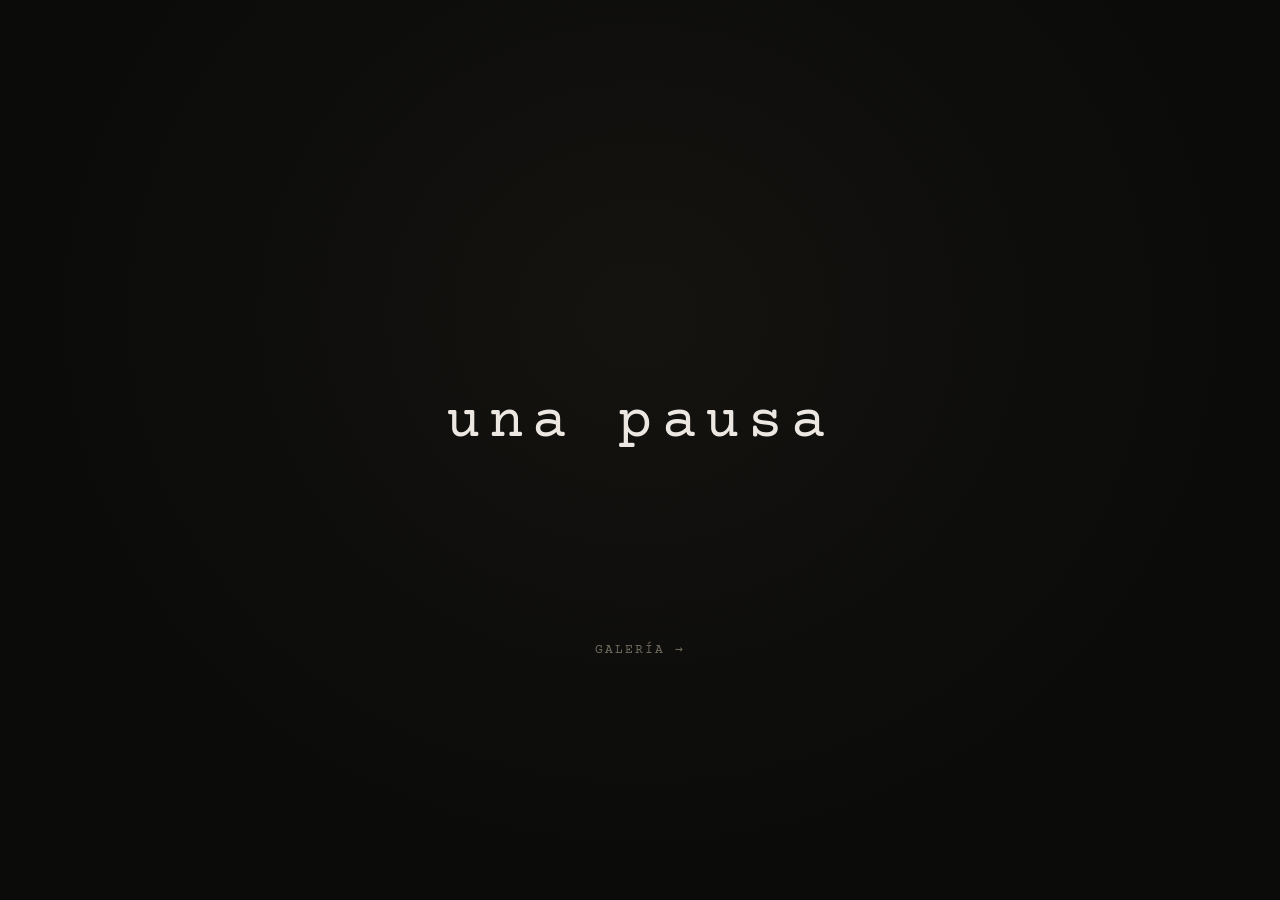
==== commit 4bed75e0: "Rename index (2).html to index.html" ====
--- a/index.html
+++ b/index.html
@@ -3,186 +3,147 @@
 <head>
 <meta charset="utf-8">
 <meta name="viewport" content="width=device-width, initial-scale=1">
-<title>Galería — Archivo de obras</title>
+<title>theikkyu</title>
+<link rel="preconnect" href="https://fonts.googleapis.com">
+<link rel="preconnect" href="https://fonts.gstatic.com" crossorigin>
+<link href="https://fonts.googleapis.com/css2?family=Courier+Prime:ital@0;1&family=Fraunces:ital,opsz,wght@1,9..144,600..900&family=Newsreader:ital,wght@1,300..500&family=Noto+Serif+JP:wght@400;600&display=swap" rel="stylesheet">
 <style>
   :root{
-    --paper:#E7E1CE;
-    --paper-edge:#D9D1B8;
-    --ink:#211C15;
-    --ink-faint:#5B5343;
-    --rule:#B7AC8B;
-    --stamp-green:#3F5A45;
-    --stamp-amber:#8A6A1E;
+    --bg: #0B0B0A;
+    --fg: #ECE8E1;
+    --muted: #726C60;
   }
   *{ box-sizing:border-box; }
-  html,body{ margin:0; padding:0; }
+  html,body{ margin:0; padding:0; height:100%; }
   body{
+    background: radial-gradient(ellipse at 50% 35%, #141310 0%, var(--bg) 65%);
+    color: var(--fg);
     min-height:100vh;
-    background:#14110D;
-    background-image: repeating-linear-gradient(0deg, rgba(255,255,255,0.015) 0 2px, transparent 2px 4px);
-    font-family: Georgia, "Iowan Old Style", "Palatino Linotype", serif;
-    color: var(--ink);
-    padding: 40px 16px 80px;
+    display:flex;
+    flex-direction:column;
+    align-items:center;
+    justify-content:center;
+    overflow:hidden;
   }
-  .drawer-label{
-    max-width: 980px;
-    margin: 0 auto 22px;
-    font-family: "Courier New", ui-monospace, monospace;
-    font-size: 12px;
-    letter-spacing: 0.08em;
-    color: #A79C7D;
+
+  .stage{
+    position:relative;
+    width:100%;
+    max-width: 900px;
+    height: 40vh;
+    min-height: 220px;
+    display:flex;
+    align-items:center;
+    justify-content:center;
+    padding: 0 24px;
+  }
+
+  .word{
+    position:absolute;
+    display:flex;
+    flex-direction:column;
+    align-items:center;
+    gap: 10px;
+    opacity: 0;
+    transform: translateY(10px);
+    transition: opacity 0.9s ease, transform 0.9s ease;
+    pointer-events:none;
     text-align:center;
   }
-  .grid{
-    max-width: 980px;
-    margin: 0 auto;
-    display:grid;
-    grid-template-columns: repeat(auto-fill, minmax(240px, 1fr));
-    gap: 22px;
+  .word.active{
+    opacity: 1;
+    transform: translateY(0);
   }
-  .card{
-    position:relative;
-    background: var(--paper);
-    border: 1px solid var(--paper-edge);
-    box-shadow: 0 1px 0 rgba(255,255,255,0.4) inset, 0 14px 30px rgba(0,0,0,0.4);
-    padding: 20px 18px 18px;
+
+  .kanji{
+    font-family: "Noto Serif JP", serif;
+    font-size: clamp(20px, 3vw, 28px);
+    color: var(--muted);
+    letter-spacing: 0.1em;
+  }
+  .w-ikkyu{
+    font-family: "Newsreader", serif;
+    font-style: italic;
+    font-weight: 400;
+    font-size: clamp(42px, 9vw, 100px);
+    letter-spacing: -0.01em;
+  }
+  .w-pausa{
+    font-family: "Courier Prime", ui-monospace, monospace;
+    font-weight: 400;
+    font-size: clamp(28px, 6vw, 58px);
+    letter-spacing: 0.14em;
+    text-transform: lowercase;
+  }
+  .w-ceca{
+    font-family: "Fraunces", serif;
+    font-style: italic;
+    font-weight: 780;
+    font-variation-settings: "SOFT" 60, "WONK" 1;
+    font-size: clamp(46px, 10vw, 108px);
+    letter-spacing: -0.01em;
+  }
+
+  .below{
+    margin-top: 4vh;
+    text-align:center;
+  }
+  .below a{
+    font-family: "Courier Prime", ui-monospace, monospace;
+    font-size: 13px;
+    letter-spacing: 0.16em;
+    text-transform: uppercase;
+    color: var(--muted);
     text-decoration:none;
-    color: var(--ink);
-    display:flex;
-    flex-direction:column;
+    border-bottom: 1px solid transparent;
+    padding-bottom: 3px;
+    transition: color 0.3s ease, border-color 0.3s ease;
   }
-  .card::before, .card::after{
-    content:"";
-    position:absolute;
-    top: 10px;
-    width: 9px; height: 9px;
-    border-radius: 50%;
-    background: #14110D;
-    box-shadow: inset 0 1px 2px rgba(0,0,0,0.6);
+  .below a:hover{
+    color: var(--fg);
+    border-color: var(--muted);
   }
-  .card::before{ left: 13px; }
-  .card::after{ right: 13px; }
-  .thumb-wrap{
-    aspect-ratio: 4/5;
-    overflow:hidden;
-    margin: 6px 0 12px;
-    border: 1px solid var(--paper-edge);
-    background: #d9d1b8;
-  }
-  .thumb-wrap img{ width:100%; height:100%; object-fit:cover; filter: sepia(0.12) contrast(1.02); display:block; }
-  .field-label{
-    font-family: "Courier New", ui-monospace, monospace;
-    font-size: 10px;
-    letter-spacing: 0.1em;
-    color: var(--ink-faint);
-    text-transform: uppercase;
-  }
-  h2{
-    margin: 3px 0 2px;
-    font-size: 18px;
-    font-weight: 400;
-    font-style: italic;
-    line-height:1.2;
-  }
-  .meta{
-    font-family: "Courier New", ui-monospace, monospace;
-    font-size: 11.5px;
-    color: var(--ink-faint);
-    margin-bottom: 10px;
-  }
-  .bottom-row{
-    margin-top: auto;
-    display:flex;
-    align-items:center;
-    justify-content:space-between;
-    padding-top: 10px;
-    border-top: 1px dashed var(--rule);
-  }
-  .price{ font-size: 14px; }
-  .badge{
-    font-family: "Courier New", ui-monospace, monospace;
-    font-size: 10px;
-    letter-spacing: 0.05em;
-    padding: 2px 6px;
-    border: 1px solid currentColor;
-  }
-  .badge.disponible{ color: var(--stamp-green); }
-  .badge.vendida{ color: var(--stamp-amber); }
-  .actions{
-    display:flex;
-    gap: 8px;
-    margin-top: 10px;
-  }
-  .actions a{
-    flex:1;
-    text-align:center;
-    font-family: "Courier New", ui-monospace, monospace;
-    font-size: 11px;
-    letter-spacing: 0.04em;
-    padding: 7px 6px;
-    border: 1px solid var(--ink-faint);
-    color: var(--ink);
-    text-decoration:none;
-  }
-  .actions a.buy{
-    background: var(--ink);
-    color: var(--paper);
-    border-color: var(--ink);
-  }
-  .empty, .error{
-    max-width: 480px;
-    margin: 0 auto;
-    text-align:center;
-    color: #A79C7D;
-    font-family: "Courier New", ui-monospace, monospace;
-    font-size: 13px;
+
+  @media (prefers-reduced-motion: reduce){
+    .word{ transition: opacity 0.01s linear, transform 0.01s linear; }
   }
 </style>
 </head>
 <body>
-  <div class="drawer-label">archivo de obras — galería</div>
-  <div class="grid" id="grid">
-    <div class="empty">cargando…</div>
+
+  <div class="stage" id="stage">
+    <div class="word w-ikkyu" data-i="0">
+      <span class="kanji">一休</span>
+      <span>theikkyu</span>
+    </div>
+    <div class="word w-pausa" data-i="1">
+      <span>una pausa</span>
+    </div>
+    <div class="word w-ceca" data-i="2">
+      <span>Cecahuitl</span>
+    </div>
+  </div>
+
+  <div class="below">
+    <a href="galeria.html">Galería →</a>
   </div>
 
 <script>
-(async function(){
-  const grid = document.getElementById("grid");
-  try{
-    const res = await fetch("works/index.json", { cache:"no-store" });
-    if (!res.ok) throw new Error("no se pudo cargar el catálogo");
-    const items = await res.json();
-    if (!items.length){
-      grid.innerHTML = `<div class="empty">Todavía no hay obras registradas.</div>`;
-      return;
-    }
-    grid.innerHTML = items.map(renderCard).join("");
-  }catch(e){
-    grid.innerHTML = `<div class="error">No se pudo cargar el catálogo (works/index.json). ${e.message}</div>`;
+(function(){
+  const words = Array.from(document.querySelectorAll(".word"));
+  let i = 0;
+  const HOLD = 3400;
+
+  function show(idx){
+    words.forEach(w => w.classList.remove("active"));
+    words[idx].classList.add("active");
   }
 
-  function renderCard(item){
-    const badgeClass = item.disponible ? "disponible" : "vendida";
-    const badgeText = item.disponible ? "DISPONIBLE" : "VENDIDA";
-    const precio = typeof item.precioMXN === "number"
-      ? item.precioMXN.toLocaleString("es-MX", { style:"currency", currency:"MXN", maximumFractionDigits:0 })
-      : "";
-    return `
-      <div class="card">
-        <div class="field-label">${item.id}</div>
-        ${item.thumb ? `<div class="thumb-wrap"><img src="${item.thumb}" alt=""></div>` : ""}
-        <h2>${item.titulo||"(sin título)"}</h2>
-        <div class="meta">${item.tecnica||""}${item.tecnica&&item.anio?" · ":""}${item.anio||""}</div>
-        <div class="bottom-row">
-          <div class="price">${precio}</div>
-          <div class="badge ${badgeClass}">${badgeText}</div>
-        </div>
-        <div class="actions">
-          <a href="verify.html?id=${encodeURIComponent(item.id)}">certificado</a>
-          ${item.disponible ? `<a class="buy" href="comprar.html?id=${encodeURIComponent(item.id)}">comprar</a>` : ""}
-        </div>
-      </div>`;
-  }
+  show(i);
+  setInterval(() => {
+    i = (i + 1) % words.length;
+    show(i);
+  }, HOLD);
 })();
 </script>
 </body>
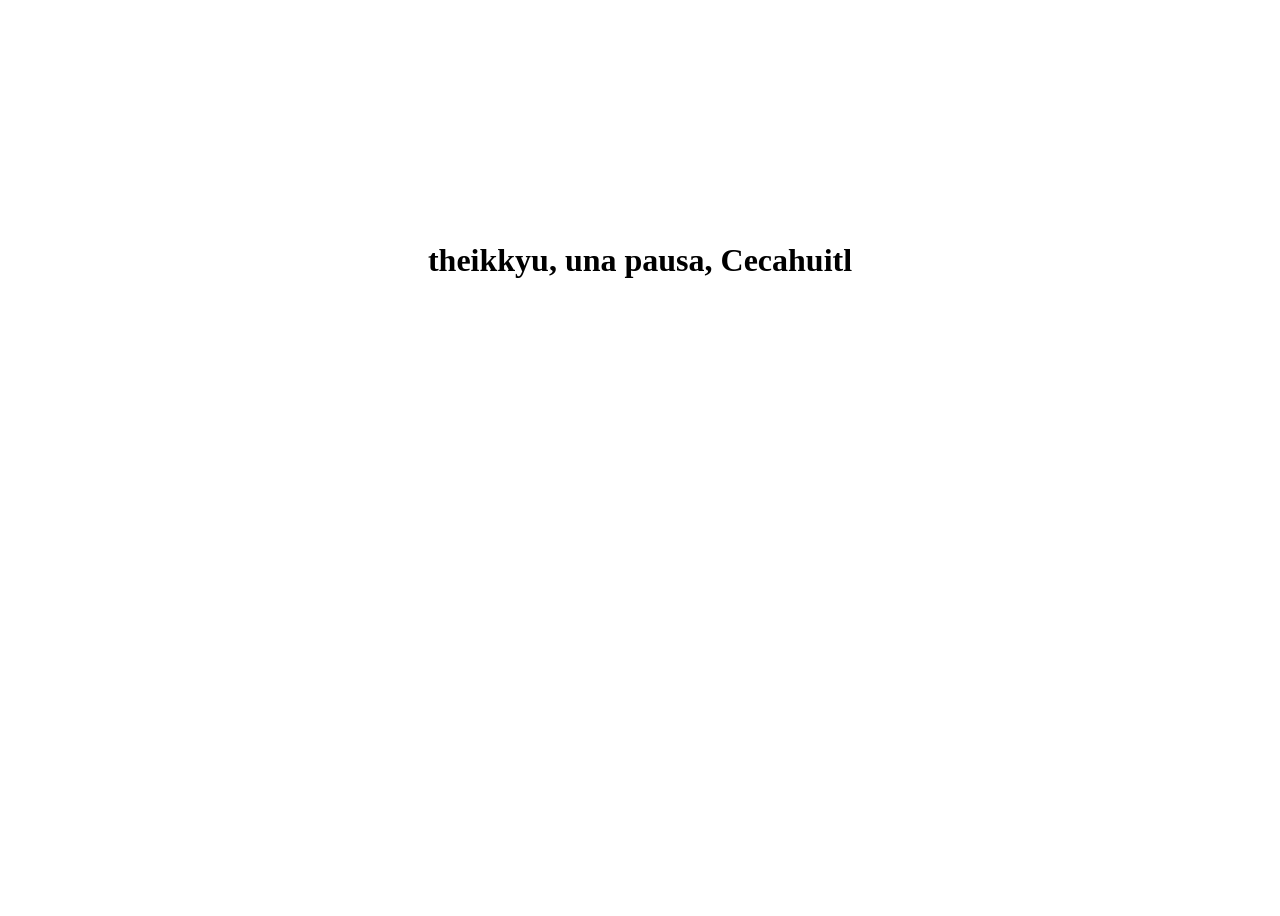
==== commit 0693ed33: "Add files via upload" ====
--- a/index.html
+++ b/index.html
@@ -4,146 +4,181 @@
 <meta charset="utf-8">
 <meta name="viewport" content="width=device-width, initial-scale=1">
 <title>theikkyu</title>
+<meta name="description" content="theikkyu, una pausa, Cecahuitl. Obra pictórica única con certificado de autenticidad verificable.">
+<script>document.documentElement.classList.add("js")</script>
 <link rel="preconnect" href="https://fonts.googleapis.com">
 <link rel="preconnect" href="https://fonts.gstatic.com" crossorigin>
-<link href="https://fonts.googleapis.com/css2?family=Courier+Prime:ital@0;1&family=Fraunces:ital,opsz,wght@1,9..144,600..900&family=Newsreader:ital,wght@1,300..500&family=Noto+Serif+JP:wght@400;600&display=swap" rel="stylesheet">
+<link rel="stylesheet" href="https://fonts.googleapis.com/css2?family=Newsreader:ital,wght@1,300..500&display=swap">
+<link rel="stylesheet" href="https://fonts.googleapis.com/css2?family=Courier+Prime&display=swap">
+<link rel="stylesheet" href="https://fonts.googleapis.com/css2?family=Fraunces:ital,opsz,wght,SOFT,WONK@1,144,800,100,1&display=swap">
+<link rel="stylesheet" href="https://fonts.googleapis.com/css2?family=Noto+Serif+JP:wght@400&display=swap&text=%E4%B8%80%E4%BC%91">
+<link rel="stylesheet" href="https://fonts.googleapis.com/css2?family=Noto+Sans+JP:wght@400&display=swap&text=%EF%BD%B1%EF%BD%B2%EF%BD%B3%EF%BD%B4%EF%BD%B5%EF%BD%B6%EF%BD%B7%EF%BD%B8%EF%BD%B9%EF%BD%BA%EF%BD%BB%EF%BD%BC%EF%BD%BD%EF%BD%BE%EF%BD%BF%EF%BE%80%EF%BE%81%EF%BE%82%EF%BE%83%EF%BE%84%EF%BE%85%EF%BE%86%EF%BE%87%EF%BE%88%EF%BE%89%EF%BE%8A%EF%BE%8B%EF%BE%8C%EF%BE%8D%EF%BE%8E%EF%BE%8F%EF%BE%90%EF%BE%91%EF%BE%92%EF%BE%93%EF%BE%94%EF%BE%95%EF%BE%96%EF%BE%97%EF%BE%98%EF%BE%99%EF%BE%9A%EF%BE%9B%EF%BE%9C%EF%BE%9D0123456789%3A.%3D%2A%2B%3C%3E%7C">
+<link rel="stylesheet" href="assets/site.css">
 <style>
-  :root{
-    --bg: #0B0B0A;
-    --fg: #ECE8E1;
-    --muted: #726C60;
-  }
-  *{ box-sizing:border-box; }
-  html,body{ margin:0; padding:0; height:100%; }
-  body{
-    background: radial-gradient(ellipse at 50% 35%, #141310 0%, var(--bg) 65%);
-    color: var(--fg);
-    min-height:100vh;
-    display:flex;
-    flex-direction:column;
-    align-items:center;
-    justify-content:center;
-    overflow:hidden;
+  body{ overflow:hidden; display:grid; place-items:center; min-height:100svh; }
+
+  #rain{
+    position:fixed; inset:0; width:100%; height:100%; z-index:-1;
+    opacity:.34; pointer-events:none;
+    -webkit-mask-image:radial-gradient(ellipse 52% 46% at 50% 48%, transparent 22%, #000 88%);
+            mask-image:radial-gradient(ellipse 52% 46% at 50% 48%, transparent 22%, #000 88%);
   }
 
   .stage{
     position:relative;
-    width:100%;
-    max-width: 900px;
-    height: 40vh;
-    min-height: 220px;
-    display:flex;
-    align-items:center;
-    justify-content:center;
-    padding: 0 24px;
+    width:min(100%, 960px);
+    height:44vh; min-height:240px;
+    display:grid; place-items:center;
+    padding:0 24px;
+  }
+  .word{
+    position:absolute;
+    display:flex; flex-direction:column; align-items:center; gap:14px;
+    text-align:center; white-space:nowrap;
+  }
+  .js .word{ visibility:hidden; }
+  .js .word.active{ visibility:visible; }
+
+  .kanji{
+    font:400 clamp(22px,3.4vw,34px)/1 "Noto Serif JP", serif;
+    color:var(--ash);
+    letter-spacing:.2em;
+  }
+  .w-ikkyu{
+    font:italic 400 clamp(52px,11vw,124px)/1 var(--serif);
+    letter-spacing:-.02em;
+  }
+  .w-pausa{
+    font:400 clamp(30px,6.6vw,66px)/1 "Courier Prime", ui-monospace, monospace;
+    letter-spacing:.12em;
+  }
+  .w-ceca{
+    font:italic 800 clamp(54px,12vw,132px)/1 "Fraunces", var(--serif);
+    font-variation-settings:"SOFT" 100, "WONK" 1;
+    letter-spacing:-.015em;
   }
 
-  .word{
-    position:absolute;
-    display:flex;
-    flex-direction:column;
-    align-items:center;
-    gap: 10px;
-    opacity: 0;
-    transform: translateY(10px);
-    transition: opacity 0.9s ease, transform 0.9s ease;
-    pointer-events:none;
-    text-align:center;
+  .enter{
+    position:fixed; left:50%; bottom:11vh; transform:translateX(-50%);
+    font:italic 400 19px/1 var(--serif);
+    color:var(--ash); text-decoration:none;
+    padding:8px 2px;
+    border-bottom:1px solid rgba(139,145,136,.35);
+    opacity:0; transition:opacity .8s ease, color .3s ease, border-color .3s ease;
+    white-space:nowrap;
   }
-  .word.active{
-    opacity: 1;
-    transform: translateY(0);
-  }
-
-  .kanji{
-    font-family: "Noto Serif JP", serif;
-    font-size: clamp(20px, 3vw, 28px);
-    color: var(--muted);
-    letter-spacing: 0.1em;
-  }
-  .w-ikkyu{
-    font-family: "Newsreader", serif;
-    font-style: italic;
-    font-weight: 400;
-    font-size: clamp(42px, 9vw, 100px);
-    letter-spacing: -0.01em;
-  }
-  .w-pausa{
-    font-family: "Courier Prime", ui-monospace, monospace;
-    font-weight: 400;
-    font-size: clamp(28px, 6vw, 58px);
-    letter-spacing: 0.14em;
-    text-transform: lowercase;
-  }
-  .w-ceca{
-    font-family: "Fraunces", serif;
-    font-style: italic;
-    font-weight: 780;
-    font-variation-settings: "SOFT" 60, "WONK" 1;
-    font-size: clamp(46px, 10vw, 108px);
-    letter-spacing: -0.01em;
-  }
-
-  .below{
-    margin-top: 4vh;
-    text-align:center;
-  }
-  .below a{
-    font-family: "Courier Prime", ui-monospace, monospace;
-    font-size: 13px;
-    letter-spacing: 0.16em;
-    text-transform: uppercase;
-    color: var(--muted);
-    text-decoration:none;
-    border-bottom: 1px solid transparent;
-    padding-bottom: 3px;
-    transition: color 0.3s ease, border-color 0.3s ease;
-  }
-  .below a:hover{
-    color: var(--fg);
-    border-color: var(--muted);
-  }
-
-  @media (prefers-reduced-motion: reduce){
-    .word{ transition: opacity 0.01s linear, transform 0.01s linear; }
-  }
+  .enter.show{ opacity:1; }
+  .enter:hover{ color:var(--bone); border-color:var(--bone); }
+  .no-js .enter, html:not(.js) .enter{ opacity:1; }
 </style>
 </head>
 <body>
+  <canvas id="rain" aria-hidden="true"></canvas>
 
-  <div class="stage" id="stage">
-    <div class="word w-ikkyu" data-i="0">
-      <span class="kanji">一休</span>
-      <span>theikkyu</span>
+  <main>
+    <h1 class="sr">theikkyu, una pausa, Cecahuitl</h1>
+    <div class="stage" aria-hidden="true">
+      <div class="word w-ikkyu">
+        <span class="kanji" data-t="一休">一休</span>
+        <span data-t="theikkyu">theikkyu</span>
+      </div>
+      <div class="word w-pausa">
+        <span data-t="una pausa">una pausa</span>
+      </div>
+      <div class="word w-ceca">
+        <span data-t="Cecahuitl">Cecahuitl</span>
+      </div>
     </div>
-    <div class="word w-pausa" data-i="1">
-      <span>una pausa</span>
-    </div>
-    <div class="word w-ceca" data-i="2">
-      <span>Cecahuitl</span>
-    </div>
-  </div>
+  </main>
 
-  <div class="below">
-    <a href="galeria.html">Galería →</a>
-  </div>
+  <a class="enter" href="galeria.html" data-t="Entrar a la galería">Entrar a la galería</a>
 
+<script src="assets/site.js"></script>
 <script>
 (function(){
+  const S = window.Site;
   const words = Array.from(document.querySelectorAll(".word"));
-  let i = 0;
-  const HOLD = 3400;
+  const enter = document.querySelector(".enter");
+  const HOLD = 3300;
 
-  function show(idx){
-    words.forEach(w => w.classList.remove("active"));
-    words[idx].classList.add("active");
+  /* Lluvia de código: columnas de glifos que caen, muy tenue y con el centro
+     despejado para que los nombres sean lo primero que se lee. */
+  function startRain(){
+    if (S.reduce) return;
+    const cv = document.getElementById("rain");
+    const ctx = cv.getContext("2d");
+    const fs = innerWidth < 700 ? 14 : 16;
+    let cols = 0, drops = [], w = 0, h = 0, last = 0;
+    function size(){
+      w = cv.width = innerWidth; h = cv.height = innerHeight;
+      cols = Math.ceil(w / fs);
+      drops = Array.from({ length: cols }, () => -Math.random() * 40);
+    }
+    size();
+    addEventListener("resize", size);
+    function tick(now){
+      requestAnimationFrame(tick);
+      if (now - last < 60) return;
+      last = now;
+      ctx.globalCompositeOperation = "destination-out";
+      ctx.fillStyle = "rgba(0,0,0,.10)";
+      ctx.fillRect(0, 0, w, h);
+      ctx.globalCompositeOperation = "source-over";
+      ctx.font = fs + 'px "Noto Sans JP", monospace';
+      ctx.fillStyle = "rgba(63,209,132,.9)";
+      for (let i = 0; i < cols; i++){
+        const y = drops[i] * fs;
+        if (y > 0) ctx.fillText(S.rnd(), i * fs, y);
+        if (y > h && Math.random() > .975) drops[i] = 0;
+        drops[i]++;
+      }
+    }
+    requestAnimationFrame(tick);
   }
 
-  show(i);
-  setInterval(() => {
-    i = (i + 1) % words.length;
-    show(i);
-  }, HOLD);
+  async function run(){
+    await S.fontsReady([
+      'italic 400 40px Newsreader',
+      '400 40px "Courier Prime"',
+      'italic 800 40px Fraunces',
+      '400 20px "Noto Serif JP"',
+      '400 16px "Noto Sans JP"'
+    ], 2200);
+    startRain();
+
+    if (S.reduce){
+      // Sin movimiento: los nombres se alternan con un fundido simple.
+      enter.classList.add("show");
+      let i = 0;
+      words[0].classList.add("active");
+      setInterval(() => {
+        words[i].classList.remove("active");
+        i = (i + 1) % words.length;
+        words[i].classList.add("active");
+      }, 4000);
+      return;
+    }
+
+    let i = 0, first = true;
+    for(;;){
+      const w = words[i];
+      const parts = Array.from(w.querySelectorAll("[data-t]"));
+      w.classList.add("active");
+      await Promise.all(parts.map((el, k) => S.decode(el, el.dataset.t, { delay: k * 160 })));
+      if (first){
+        first = false;
+        enter.classList.add("show");
+        S.decode(enter, enter.dataset.t, { step: 35, scrambleMs: 400, jitter: 120 });
+      }
+      await S.sleep(HOLD);
+      await Promise.all(parts.map((el) => S.scramble(el, 650)));
+      w.classList.remove("active");
+      parts.forEach((el) => { el.style.transition = "none"; el.style.opacity = ""; });
+      await S.sleep(180);
+      i = (i + 1) % words.length;
+    }
+  }
+  run();
 })();
 </script>
 </body>
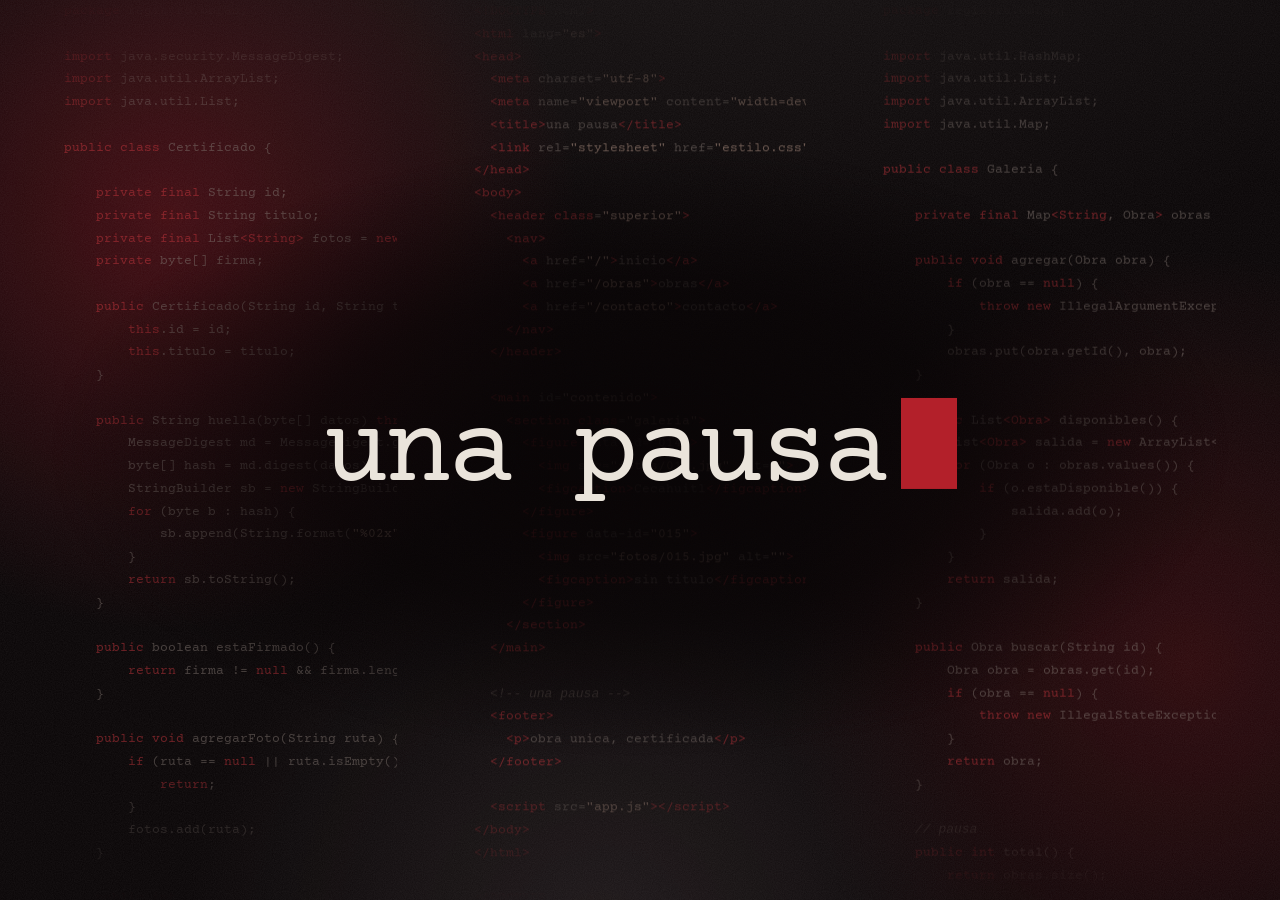
==== commit 5b9043ea: "Add files via upload" ====
--- a/index.html
+++ b/index.html
@@ -3,91 +3,105 @@
 <head>
 <meta charset="utf-8">
 <meta name="viewport" content="width=device-width, initial-scale=1">
-<title>theikkyu</title>
-<meta name="description" content="theikkyu, una pausa, Cecahuitl. Obra pictórica única con certificado de autenticidad verificable.">
+<title>una pausa, Cecahuitl</title>
+<meta name="description" content="una pausa, Cecahuitl. Obra pictórica única con certificado de autenticidad verificable.">
 <script>document.documentElement.classList.add("js")</script>
 <link rel="preconnect" href="https://fonts.googleapis.com">
 <link rel="preconnect" href="https://fonts.gstatic.com" crossorigin>
-<link rel="stylesheet" href="https://fonts.googleapis.com/css2?family=Newsreader:ital,wght@1,300..500&display=swap">
 <link rel="stylesheet" href="https://fonts.googleapis.com/css2?family=Courier+Prime&display=swap">
-<link rel="stylesheet" href="https://fonts.googleapis.com/css2?family=Fraunces:ital,opsz,wght,SOFT,WONK@1,144,800,100,1&display=swap">
-<link rel="stylesheet" href="https://fonts.googleapis.com/css2?family=Noto+Serif+JP:wght@400&display=swap&text=%E4%B8%80%E4%BC%91">
+<link rel="stylesheet" href="https://fonts.googleapis.com/css2?family=Newsreader:ital,wght@0,300..500;1,300..500&display=swap">
 <link rel="stylesheet" href="https://fonts.googleapis.com/css2?family=Noto+Sans+JP:wght@400&display=swap&text=%EF%BD%B1%EF%BD%B2%EF%BD%B3%EF%BD%B4%EF%BD%B5%EF%BD%B6%EF%BD%B7%EF%BD%B8%EF%BD%B9%EF%BD%BA%EF%BD%BB%EF%BD%BC%EF%BD%BD%EF%BD%BE%EF%BD%BF%EF%BE%80%EF%BE%81%EF%BE%82%EF%BE%83%EF%BE%84%EF%BE%85%EF%BE%86%EF%BE%87%EF%BE%88%EF%BE%89%EF%BE%8A%EF%BE%8B%EF%BE%8C%EF%BE%8D%EF%BE%8E%EF%BE%8F%EF%BE%90%EF%BE%91%EF%BE%92%EF%BE%93%EF%BE%94%EF%BE%95%EF%BE%96%EF%BE%97%EF%BE%98%EF%BE%99%EF%BE%9A%EF%BE%9B%EF%BE%9C%EF%BE%9D0123456789%3A.%3D%2A%2B%3C%3E%7C">
 <link rel="stylesheet" href="assets/site.css">
 <style>
   body{ overflow:hidden; display:grid; place-items:center; min-height:100svh; }
 
-  #rain{
-    position:fixed; inset:0; width:100%; height:100%; z-index:-1;
-    opacity:.34; pointer-events:none;
-    -webkit-mask-image:radial-gradient(ellipse 52% 46% at 50% 48%, transparent 22%, #000 88%);
-            mask-image:radial-gradient(ellipse 52% 46% at 50% 48%, transparent 22%, #000 88%);
-  }
+  /* Código de fondo: listados de Java y HTML que se deslizan lento, en tres columnas
+     con velocidades distintas. El centro se oscurece para que los nombres se lean primero. */
+  .code{
+    position:fixed; inset:0; z-index:-1; pointer-events:none;
+    display:flex; justify-content:center; gap:clamp(24px,6vw,96px);
+    padding:0 clamp(16px,5vw,80px);
+    -webkit-mask-image:linear-gradient(to bottom, transparent, #000 16%, #000 84%, transparent);
+            mask-image:linear-gradient(to bottom, transparent, #000 16%, #000 84%, transparent);
+  }
+  .code::after{
+    content:""; position:absolute; inset:0;
+    background:radial-gradient(ellipse 46% 34% at 50% 50%, rgba(9,5,6,.94) 0%, rgba(9,5,6,.7) 55%, rgba(9,5,6,0) 100%);
+  }
+  .col{ flex:1 1 0; max-width:470px; height:100%; overflow:hidden; opacity:.55; }
+  .track{
+    white-space:pre;
+    font:13px/1.75 var(--type);
+    color:#7d726d;
+    animation:scroll var(--d,100s) linear var(--delay,0s) infinite;
+    will-change:transform;
+  }
+  @keyframes scroll{ to{ transform:translate3d(0,-50%,0); } }
+  .col:nth-child(1){ --d:110s; --delay:-20s; }
+  .col:nth-child(2){ --d:140s; --delay:-70s; }
+  .col:nth-child(3){ --d:120s; --delay:-45s; }
+  @media (max-width:900px){ .col:nth-child(3){ display:none; } }
+  @media (max-width:560px){ .col:nth-child(2){ display:none; } .col{ max-width:none; } }
+  .k{ color:#C2373E; }   /* palabras reservadas y etiquetas */
+  .s{ color:#B49687; }   /* cadenas */
+  .c{ color:#5a504c; font-style:italic; } /* comentarios */
+  .n{ color:#D08C72; }   /* números */
 
   .stage{
     position:relative;
-    width:min(100%, 960px);
-    height:44vh; min-height:240px;
+    width:min(100%, 1000px);
+    height:40vh; min-height:220px;
     display:grid; place-items:center;
     padding:0 24px;
   }
   .word{
     position:absolute;
-    display:flex; flex-direction:column; align-items:center; gap:14px;
-    text-align:center; white-space:nowrap;
+    display:flex; align-items:baseline; justify-content:center;
+    white-space:nowrap;
+    font:400 clamp(40px,9.4vw,112px)/1 var(--type);
+    letter-spacing:-.04em;
   }
   .js .word{ visibility:hidden; }
   .js .word.active{ visibility:visible; }
-
-  .kanji{
-    font:400 clamp(22px,3.4vw,34px)/1 "Noto Serif JP", serif;
-    color:var(--ash);
-    letter-spacing:.2em;
-  }
-  .w-ikkyu{
-    font:italic 400 clamp(52px,11vw,124px)/1 var(--serif);
-    letter-spacing:-.02em;
-  }
-  .w-pausa{
-    font:400 clamp(30px,6.6vw,66px)/1 "Courier Prime", ui-monospace, monospace;
-    letter-spacing:.12em;
-  }
-  .w-ceca{
-    font:italic 800 clamp(54px,12vw,132px)/1 "Fraunces", var(--serif);
-    font-variation-settings:"SOFT" 100, "WONK" 1;
-    letter-spacing:-.015em;
-  }
+  .caret{
+    display:inline-block; width:.5em; height:.82em; margin-left:.14em;
+    background:var(--red);
+    transform:translateY(.08em);
+    animation:blink 1.1s steps(1) infinite;
+  }
+  @keyframes blink{ 50%{ opacity:0; } }
 
   .enter{
     position:fixed; left:50%; bottom:11vh; transform:translateX(-50%);
-    font:italic 400 19px/1 var(--serif);
+    font:400 19px/1 var(--serif);
     color:var(--ash); text-decoration:none;
     padding:8px 2px;
-    border-bottom:1px solid rgba(139,145,136,.35);
+    border-bottom:1px solid rgba(148,138,132,.4);
     opacity:0; transition:opacity .8s ease, color .3s ease, border-color .3s ease;
     white-space:nowrap;
   }
   .enter.show{ opacity:1; }
-  .enter:hover{ color:var(--bone); border-color:var(--bone); }
-  .no-js .enter, html:not(.js) .enter{ opacity:1; }
+  .enter:hover{ color:var(--bone); border-color:var(--red-hi); }
+  html:not(.js) .enter{ opacity:1; }
+
+  @media (prefers-reduced-motion:reduce){
+    .track{ animation:none; }
+    .caret{ animation:none; }
+  }
 </style>
 </head>
 <body>
-  <canvas id="rain" aria-hidden="true"></canvas>
+  <div class="code" id="code" aria-hidden="true">
+    <div class="col"><div class="track" data-src="java1"></div></div>
+    <div class="col"><div class="track" data-src="html1"></div></div>
+    <div class="col"><div class="track" data-src="java2"></div></div>
+  </div>
 
   <main>
-    <h1 class="sr">theikkyu, una pausa, Cecahuitl</h1>
+    <h1 class="sr">una pausa, Cecahuitl</h1>
     <div class="stage" aria-hidden="true">
-      <div class="word w-ikkyu">
-        <span class="kanji" data-t="一休">一休</span>
-        <span data-t="theikkyu">theikkyu</span>
-      </div>
-      <div class="word w-pausa">
-        <span data-t="una pausa">una pausa</span>
-      </div>
-      <div class="word w-ceca">
-        <span data-t="Cecahuitl">Cecahuitl</span>
-      </div>
+      <div class="word"><span data-t="una pausa">una pausa</span><i class="caret"></i></div>
+      <div class="word"><span data-t="Cecahuitl">Cecahuitl</span><i class="caret"></i></div>
     </div>
   </main>
 
@@ -97,57 +111,179 @@
 <script>
 (function(){
   const S = window.Site;
+
+  /* Código de ejemplo (Java y HTML convencionales) que se muestra de fondo. */
+  const SRC = {
+java1:`package registro.obras;
+
+import java.security.MessageDigest;
+import java.util.ArrayList;
+import java.util.List;
+
+public class Certificado {
+
+    private final String id;
+    private final String titulo;
+    private final List<String> fotos = new ArrayList<>();
+    private byte[] firma;
+
+    public Certificado(String id, String titulo) {
+        this.id = id;
+        this.titulo = titulo;
+    }
+
+    public String huella(byte[] datos) throws Exception {
+        MessageDigest md = MessageDigest.getInstance("SHA-256");
+        byte[] hash = md.digest(datos);
+        StringBuilder sb = new StringBuilder();
+        for (byte b : hash) {
+            sb.append(String.format("%02x", b));
+        }
+        return sb.toString();
+    }
+
+    public boolean estaFirmado() {
+        return firma != null && firma.length == 64;
+    }
+
+    public void agregarFoto(String ruta) {
+        if (ruta == null || ruta.isEmpty()) {
+            return;
+        }
+        fotos.add(ruta);
+    }
+
+    public int totalFotos() {
+        return fotos.size();
+    }
+
+    @Override
+    public String toString() {
+        return id + ": " + titulo;
+    }
+}
+`,
+html1:`<!DOCTYPE html>
+<html lang="es">
+<head>
+  <meta charset="utf-8">
+  <meta name="viewport" content="width=device-width">
+  <title>una pausa</title>
+  <link rel="stylesheet" href="estilo.css">
+</head>
+<body>
+  <header class="superior">
+    <nav>
+      <a href="/">inicio</a>
+      <a href="/obras">obras</a>
+      <a href="/contacto">contacto</a>
+    </nav>
+  </header>
+
+  <main id="contenido">
+    <section class="galeria">
+      <figure data-id="014">
+        <img src="fotos/014.jpg" alt="">
+        <figcaption>Cecahuitl</figcaption>
+      </figure>
+      <figure data-id="015">
+        <img src="fotos/015.jpg" alt="">
+        <figcaption>sin titulo</figcaption>
+      </figure>
+    </section>
+  </main>
+
+  <!-- una pausa -->
+  <footer>
+    <p>obra unica, certificada</p>
+  </footer>
+
+  <script src="app.js"><\/script>
+</body>
+</html>
+`,
+java2:`package registro.obras;
+
+import java.util.HashMap;
+import java.util.List;
+import java.util.ArrayList;
+import java.util.Map;
+
+public class Galeria {
+
+    private final Map<String, Obra> obras = new HashMap<>();
+
+    public void agregar(Obra obra) {
+        if (obra == null) {
+            throw new IllegalArgumentException("obra");
+        }
+        obras.put(obra.getId(), obra);
+    }
+
+    public List<Obra> disponibles() {
+        List<Obra> salida = new ArrayList<>();
+        for (Obra o : obras.values()) {
+            if (o.estaDisponible()) {
+                salida.add(o);
+            }
+        }
+        return salida;
+    }
+
+    public Obra buscar(String id) {
+        Obra obra = obras.get(id);
+        if (obra == null) {
+            throw new IllegalStateException("no existe " + id);
+        }
+        return obra;
+    }
+
+    // pausa
+    public int total() {
+        return obras.size();
+    }
+
+    public static void main(String[] args) {
+        Galeria g = new Galeria();
+        System.out.println("obras: " + g.total());
+    }
+}
+`
+  };
+
+  const KEYWORDS = "public|private|protected|class|static|void|int|new|return|if|else|for|while|import|package|final|try|catch|throw|throws|this|null|true|false|extends|implements";
+  const RE = new RegExp(
+    "(\\/\\/.*|&lt;!--.*?--&gt;)" +                    // 1 comentarios
+    "|(\"(?:[^\"\\\\]|\\\\.)*\")" +                    // 2 cadenas
+    "|(&lt;\\/?[a-zA-Z!][\\w-]*|\\/?&gt;)" +           // 3 etiquetas
+    "|\\b(" + KEYWORDS + ")\\b" +                      // 4 palabras reservadas
+    "|\\b(\\d+)\\b", "g");                              // 5 números
+
+  function highlight(code){
+    return code.replace(/&/g, "&amp;").replace(/</g, "&lt;").replace(/>/g, "&gt;")
+      .split("\n").map((ln) => ln.replace(RE, (m, c, s, t, k, n) =>
+        c ? '<span class="c">' + m + '</span>' :
+        s ? '<span class="s">' + m + '</span>' :
+        t ? '<span class="k">' + m + '</span>' :
+        k ? '<span class="k">' + m + '</span>' :
+        n ? '<span class="n">' + m + '</span>' : m)).join("\n");
+  }
+
+  document.querySelectorAll(".track").forEach((tr) => {
+    const html = highlight(SRC[tr.dataset.src] || "");
+    // Dos copias seguidas: al desplazar el 50% el bucle es invisible.
+    tr.innerHTML = html + "\n" + html + "\n";
+  });
+
   const words = Array.from(document.querySelectorAll(".word"));
   const enter = document.querySelector(".enter");
-  const HOLD = 3300;
-
-  /* Lluvia de código: columnas de glifos que caen, muy tenue y con el centro
-     despejado para que los nombres sean lo primero que se lee. */
-  function startRain(){
-    if (S.reduce) return;
-    const cv = document.getElementById("rain");
-    const ctx = cv.getContext("2d");
-    const fs = innerWidth < 700 ? 14 : 16;
-    let cols = 0, drops = [], w = 0, h = 0, last = 0;
-    function size(){
-      w = cv.width = innerWidth; h = cv.height = innerHeight;
-      cols = Math.ceil(w / fs);
-      drops = Array.from({ length: cols }, () => -Math.random() * 40);
-    }
-    size();
-    addEventListener("resize", size);
-    function tick(now){
-      requestAnimationFrame(tick);
-      if (now - last < 60) return;
-      last = now;
-      ctx.globalCompositeOperation = "destination-out";
-      ctx.fillStyle = "rgba(0,0,0,.10)";
-      ctx.fillRect(0, 0, w, h);
-      ctx.globalCompositeOperation = "source-over";
-      ctx.font = fs + 'px "Noto Sans JP", monospace';
-      ctx.fillStyle = "rgba(63,209,132,.9)";
-      for (let i = 0; i < cols; i++){
-        const y = drops[i] * fs;
-        if (y > 0) ctx.fillText(S.rnd(), i * fs, y);
-        if (y > h && Math.random() > .975) drops[i] = 0;
-        drops[i]++;
-      }
-    }
-    requestAnimationFrame(tick);
-  }
+  const HOLD = 3200;
 
   async function run(){
-    await S.fontsReady([
-      'italic 400 40px Newsreader',
-      '400 40px "Courier Prime"',
-      'italic 800 40px Fraunces',
-      '400 20px "Noto Serif JP"',
-      '400 16px "Noto Sans JP"'
-    ], 2200);
-    startRain();
+    await S.fontsReady(['400 40px "Courier Prime"', '400 16px "Noto Sans JP"'], 2200);
 
     if (S.reduce){
-      // Sin movimiento: los nombres se alternan con un fundido simple.
+      // Sin movimiento: los nombres se alternan sin efecto.
       enter.classList.add("show");
       let i = 0;
       words[0].classList.add("active");
@@ -162,18 +298,18 @@
     let i = 0, first = true;
     for(;;){
       const w = words[i];
-      const parts = Array.from(w.querySelectorAll("[data-t]"));
+      const part = w.querySelector("[data-t]");
       w.classList.add("active");
-      await Promise.all(parts.map((el, k) => S.decode(el, el.dataset.t, { delay: k * 160 })));
+      await S.decode(part, part.dataset.t, { step: 70, scrambleMs: 560 });
       if (first){
         first = false;
         enter.classList.add("show");
         S.decode(enter, enter.dataset.t, { step: 35, scrambleMs: 400, jitter: 120 });
       }
       await S.sleep(HOLD);
-      await Promise.all(parts.map((el) => S.scramble(el, 650)));
+      await S.scramble(part, 650);
       w.classList.remove("active");
-      parts.forEach((el) => { el.style.transition = "none"; el.style.opacity = ""; });
+      part.style.transition = "none"; part.style.opacity = "";
       await S.sleep(180);
       i = (i + 1) % words.length;
     }
--- a/assets/site.css
+++ b/assets/site.css
@@ -0,0 +1,155 @@
+/* site.css — sistema visual único de todo el sitio.
+   Negro y rojo, sobrio. Tipografía: máquina de escribir para títulos y nombres,
+   serif de libro para todo lo demás. Todo es CSS, sin imágenes ni librerías. */
+
+:root{
+  --void:#090506;      /* negro base, con fondo rojizo muy leve */
+  --bone:#EAE4DB;      /* hueso: texto principal */
+  --ash:#948A84;       /* ceniza cálida: texto secundario */
+  --red:#B3202A;       /* rojo: botones, líneas, vendida */
+  --red-hi:#E5565B;    /* rojo claro: texto y brillo sobre negro */
+  --blood:#4A0C11;     /* rojo profundo: neblina */
+  --type:"Courier Prime","Courier New",ui-monospace,monospace;
+  --serif:"Newsreader","Iowan Old Style",Georgia,serif;
+  --glyph:"Noto Sans JP","Courier Prime",monospace;
+  --ease:cubic-bezier(.2,.7,.1,1);
+}
+
+*{ box-sizing:border-box; }
+html{ background:var(--void); color-scheme:dark; }
+body{
+  margin:0; min-height:100vh;
+  color:var(--bone);
+  font-family:var(--serif); font-size:17px; line-height:1.55;
+  -webkit-font-smoothing:antialiased;
+}
+a{ color:inherit; }
+img{ display:block; }
+
+/* Títulos y nombres: siempre máquina de escribir */
+h1,h2,h3{
+  font-family:var(--type);
+  font-weight:400;
+  letter-spacing:-.03em;
+  margin:0;
+}
+
+.sr{
+  position:absolute; width:1px; height:1px; overflow:hidden;
+  clip:rect(0 0 0 0); white-space:nowrap;
+}
+a:focus-visible, button:focus-visible, summary:focus-visible{
+  outline:1px solid var(--red-hi); outline-offset:5px;
+}
+
+/* Transición entre páginas: la imagen de la obra "viaja" de la galería a la vista grande.
+   Solo en navegadores con View Transitions; en los demás es navegación normal. */
+@view-transition{ navigation:auto; }
+::view-transition-group(*){ animation-duration:.75s; animation-timing-function:var(--ease); }
+::view-transition-old(root), ::view-transition-new(root){ animation-duration:.45s; }
+
+/* Atmósfera: neblina roja que deriva lento, polvo fino y grano */
+.atmo{
+  position:fixed; inset:0; z-index:-1;
+  pointer-events:none; overflow:hidden;
+  background:radial-gradient(120% 70% at 50% -10%, rgba(234,228,219,.06), transparent 60%);
+}
+.orb{ position:absolute; border-radius:50%; width:70vmax; height:70vmax; }
+.orb.a{
+  left:-22vmax; top:-18vmax;
+  background:radial-gradient(circle, rgba(120,18,28,.50), transparent 65%);
+  animation:drift-a 52s ease-in-out infinite alternate;
+}
+.orb.b{
+  right:-28vmax; top:24vh;
+  background:radial-gradient(circle, rgba(74,12,17,.55), transparent 65%);
+  animation:drift-b 64s ease-in-out infinite alternate;
+}
+.orb.c{
+  left:12vw; bottom:-38vmax;
+  background:radial-gradient(circle, rgba(46,38,40,.55), transparent 65%);
+  animation:drift-c 76s ease-in-out infinite alternate;
+}
+@keyframes drift-a{ to{ transform:translate3d(16vmax,10vmax,0); } }
+@keyframes drift-b{ to{ transform:translate3d(-14vmax,-8vmax,0); } }
+@keyframes drift-c{ to{ transform:translate3d(10vmax,-12vmax,0); } }
+
+.atmo::after{
+  content:""; position:absolute; inset:0; opacity:.07;
+  background-image:url("data:image/svg+xml,%3Csvg xmlns='http://www.w3.org/2000/svg' width='180' height='180'%3E%3Cfilter id='n'%3E%3CfeTurbulence type='fractalNoise' baseFrequency='.9' numOctaves='2' stitchTiles='stitch'/%3E%3CfeColorMatrix values='0 0 0 0 1 0 0 0 0 1 0 0 0 0 1 0 0 0 .9 0'/%3E%3C/filter%3E%3Crect width='100%25' height='100%25' filter='url(%23n)'/%3E%3C/svg%3E");
+}
+.dust{
+  position:absolute; bottom:-10px; border-radius:50%;
+  background:var(--bone); opacity:0;
+  animation:rise linear infinite;
+}
+.dust.r{ background:var(--red-hi); }
+@keyframes rise{
+  0%{ transform:translate3d(0,0,0); opacity:0; }
+  12%{ opacity:var(--o,.3); }
+  88%{ opacity:var(--o,.3); }
+  100%{ transform:translate3d(var(--dx,20px),-112vh,0); opacity:0; }
+}
+
+/* Barra superior (igual en todas las páginas) */
+.bar{
+  position:fixed; top:0; left:0; right:0; z-index:20;
+  display:flex; justify-content:space-between; align-items:baseline; gap:20px;
+  padding:20px clamp(18px,4vw,44px) 38px;
+  background:linear-gradient(to bottom, rgba(9,5,6,.92), rgba(9,5,6,0));
+  pointer-events:none;
+}
+.bar > *{ pointer-events:auto; }
+.bar a, .bar button{
+  font:400 18px/1 var(--serif);
+  color:var(--bone); text-decoration:none;
+  background:none; border:0; padding:4px 0; cursor:pointer;
+  border-bottom:1px solid transparent;
+  transition:border-color .3s ease;
+}
+.bar a:hover, .bar button:hover{ border-bottom-color:var(--red); }
+
+/* Componentes comunes */
+.btn{
+  display:inline-block; padding:14px 30px;
+  background:var(--red); color:var(--bone);
+  font:400 18px/1 var(--serif);
+  text-decoration:none; border:0; cursor:pointer;
+  transition:background .3s ease;
+}
+.btn:hover{ background:#CC2C37; }
+.link{
+  color:var(--bone); text-decoration:none;
+  border-bottom:1px solid rgba(234,228,219,.35);
+  padding-bottom:3px; transition:border-color .3s ease;
+}
+.link:hover{ border-bottom-color:var(--red-hi); }
+.note{ color:var(--ash); font-style:italic; }
+
+/* Estado de venta: punto rojo = vendida (convención de galerías); anillo = disponible */
+.st{ display:inline-flex; align-items:center; gap:9px; color:var(--bone); }
+.dot{ width:8px; height:8px; border-radius:50%; display:inline-block; }
+.open .dot{ border:1px solid var(--bone); }
+.sold .st{ color:var(--red-hi); }
+.sold .dot{ background:var(--red); box-shadow:0 0 9px rgba(229,86,91,.7); }
+
+/* Código que se descifra (el efecto de aparición de los nombres) */
+.mx{
+  font-family:var(--glyph) !important;
+  font-style:normal !important;
+  font-weight:400 !important;
+  letter-spacing:0 !important;
+  color:var(--red-hi) !important;
+  text-shadow:0 0 12px rgba(229,86,91,.6);
+}
+.lock{ animation:lock .55s ease-out; }
+@keyframes lock{
+  from{ text-shadow:0 0 16px rgba(229,86,91,.95); }
+  to{ text-shadow:0 0 0 rgba(229,86,91,0); }
+}
+
+@media (prefers-reduced-motion:reduce){
+  .orb{ animation:none; }
+  .dust{ display:none; }
+  ::view-transition-group(*), ::view-transition-old(*), ::view-transition-new(*){ animation:none; }
+}
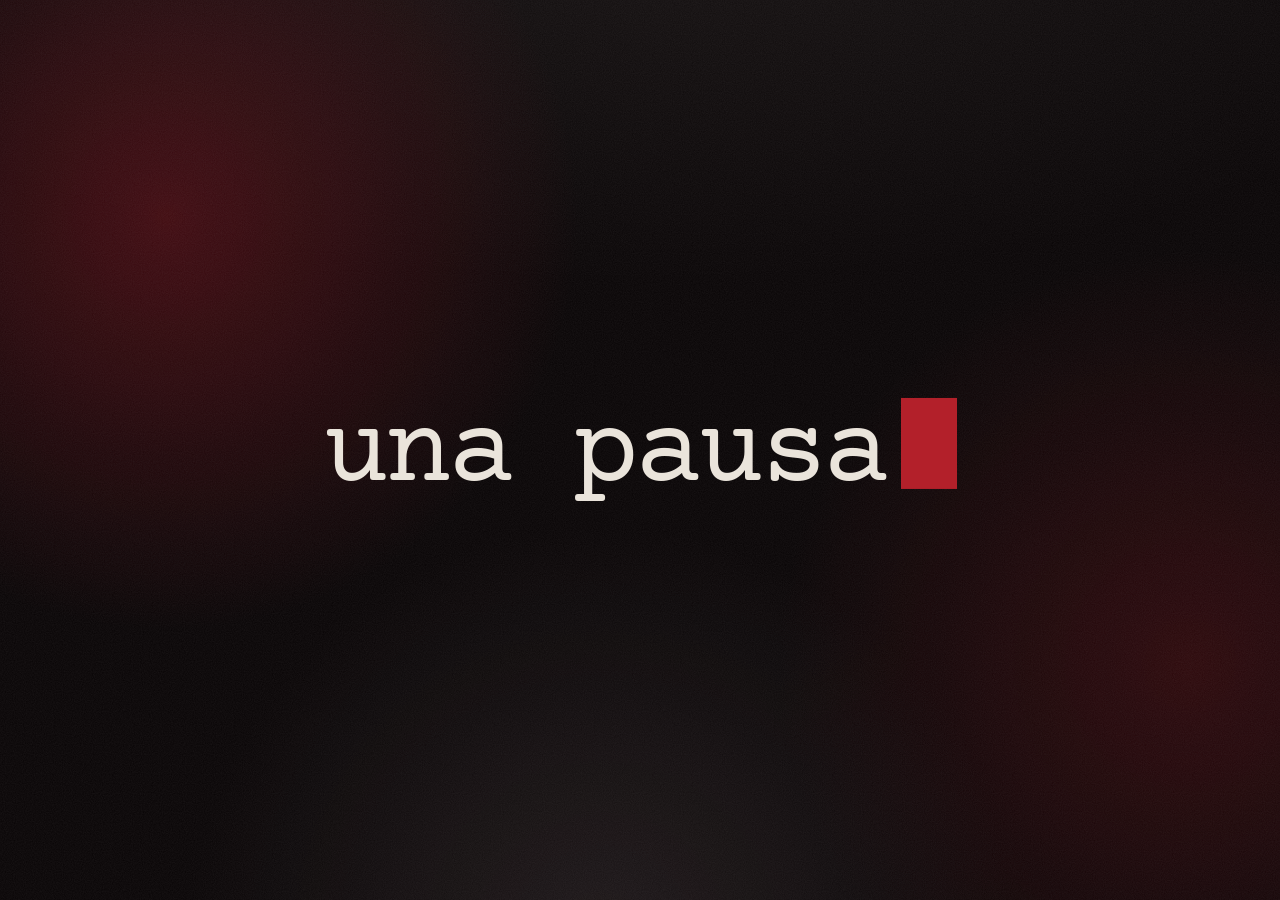
==== commit 8a80e65f: "Eliminar el fondo de código flotante del landing principal" ====
--- a/index.html
+++ b/index.html
@@ -10,42 +10,10 @@
 <link rel="preconnect" href="https://fonts.gstatic.com" crossorigin>
 <link rel="stylesheet" href="https://fonts.googleapis.com/css2?family=Courier+Prime&display=swap">
 <link rel="stylesheet" href="https://fonts.googleapis.com/css2?family=Newsreader:ital,wght@0,300..500;1,300..500&display=swap">
-<link rel="stylesheet" href="https://fonts.googleapis.com/css2?family=Noto+Sans+JP:wght@400&display=swap&text=%EF%BD%B1%EF%BD%B2%EF%BD%B3%EF%BD%B4%EF%BD%B5%EF%BD%B6%EF%BD%B7%EF%BD%B8%EF%BD%B9%EF%BD%BA%EF%BD%BB%EF%BD%BC%EF%BD%BD%EF%BD%BE%EF%BD%BF%EF%BE%80%EF%BE%81%EF%BE%82%EF%BE%83%EF%BE%84%EF%BE%85%EF%BE%86%EF%BE%87%EF%BE%88%EF%BE%89%EF%BE%8A%EF%BE%8B%EF%BE%8C%EF%BE%8D%EF%BE%8E%EF%BE%8F%EF%BE%90%EF%BE%91%EF%BE%92%EF%BE%93%EF%BE%94%EF%BE%95%EF%BE%96%EF%BE%97%EF%BE%98%EF%BE%99%EF%BE%9A%EF%BE%9B%EF%BE%9C%EF%BE%9D0123456789%3A.%3D%2A%2B%3C%3E%7C">
+<link rel="stylesheet" href="https://fonts.googleapis.com/css2?family=Noto+Sans+JP:wght@400&display=swap&text=%EF%BD%B1%EF%BD%B2%EF%BD%B3%EF%BD%B4%EF%BD%B5%EF%BD%B6%EF%BD%B7%EF%BD%B8%EF%BD%B9%EF%BD%BA[...]">
 <link rel="stylesheet" href="assets/site.css">
 <style>
   body{ overflow:hidden; display:grid; place-items:center; min-height:100svh; }
-
-  /* Código de fondo: listados de Java y HTML que se deslizan lento, en tres columnas
-     con velocidades distintas. El centro se oscurece para que los nombres se lean primero. */
-  .code{
-    position:fixed; inset:0; z-index:-1; pointer-events:none;
-    display:flex; justify-content:center; gap:clamp(24px,6vw,96px);
-    padding:0 clamp(16px,5vw,80px);
-    -webkit-mask-image:linear-gradient(to bottom, transparent, #000 16%, #000 84%, transparent);
-            mask-image:linear-gradient(to bottom, transparent, #000 16%, #000 84%, transparent);
-  }
-  .code::after{
-    content:""; position:absolute; inset:0;
-    background:radial-gradient(ellipse 46% 34% at 50% 50%, rgba(9,5,6,.94) 0%, rgba(9,5,6,.7) 55%, rgba(9,5,6,0) 100%);
-  }
-  .col{ flex:1 1 0; max-width:470px; height:100%; overflow:hidden; opacity:.55; }
-  .track{
-    white-space:pre;
-    font:13px/1.75 var(--type);
-    color:#7d726d;
-    animation:scroll var(--d,100s) linear var(--delay,0s) infinite;
-    will-change:transform;
-  }
-  @keyframes scroll{ to{ transform:translate3d(0,-50%,0); } }
-  .col:nth-child(1){ --d:110s; --delay:-20s; }
-  .col:nth-child(2){ --d:140s; --delay:-70s; }
-  .col:nth-child(3){ --d:120s; --delay:-45s; }
-  @media (max-width:900px){ .col:nth-child(3){ display:none; } }
-  @media (max-width:560px){ .col:nth-child(2){ display:none; } .col{ max-width:none; } }
-  .k{ color:#C2373E; }   /* palabras reservadas y etiquetas */
-  .s{ color:#B49687; }   /* cadenas */
-  .c{ color:#5a504c; font-style:italic; } /* comentarios */
-  .n{ color:#D08C72; }   /* números */
 
   .stage{
     position:relative;
@@ -85,17 +53,11 @@
   html:not(.js) .enter{ opacity:1; }
 
   @media (prefers-reduced-motion:reduce){
-    .track{ animation:none; }
     .caret{ animation:none; }
   }
 </style>
 </head>
 <body>
-  <div class="code" id="code" aria-hidden="true">
-    <div class="col"><div class="track" data-src="java1"></div></div>
-    <div class="col"><div class="track" data-src="html1"></div></div>
-    <div class="col"><div class="track" data-src="java2"></div></div>
-  </div>
 
   <main>
     <h1 class="sr">una pausa, Cecahuitl</h1>
@@ -112,169 +74,6 @@
 (function(){
   const S = window.Site;
 
-  /* Código de ejemplo (Java y HTML convencionales) que se muestra de fondo. */
-  const SRC = {
-java1:`package registro.obras;
-
-import java.security.MessageDigest;
-import java.util.ArrayList;
-import java.util.List;
-
-public class Certificado {
-
-    private final String id;
-    private final String titulo;
-    private final List<String> fotos = new ArrayList<>();
-    private byte[] firma;
-
-    public Certificado(String id, String titulo) {
-        this.id = id;
-        this.titulo = titulo;
-    }
-
-    public String huella(byte[] datos) throws Exception {
-        MessageDigest md = MessageDigest.getInstance("SHA-256");
-        byte[] hash = md.digest(datos);
-        StringBuilder sb = new StringBuilder();
-        for (byte b : hash) {
-            sb.append(String.format("%02x", b));
-        }
-        return sb.toString();
-    }
-
-    public boolean estaFirmado() {
-        return firma != null && firma.length == 64;
-    }
-
-    public void agregarFoto(String ruta) {
-        if (ruta == null || ruta.isEmpty()) {
-            return;
-        }
-        fotos.add(ruta);
-    }
-
-    public int totalFotos() {
-        return fotos.size();
-    }
-
-    @Override
-    public String toString() {
-        return id + ": " + titulo;
-    }
-}
-`,
-html1:`<!DOCTYPE html>
-<html lang="es">
-<head>
-  <meta charset="utf-8">
-  <meta name="viewport" content="width=device-width">
-  <title>una pausa</title>
-  <link rel="stylesheet" href="estilo.css">
-</head>
-<body>
-  <header class="superior">
-    <nav>
-      <a href="/">inicio</a>
-      <a href="/obras">obras</a>
-      <a href="/contacto">contacto</a>
-    </nav>
-  </header>
-
-  <main id="contenido">
-    <section class="galeria">
-      <figure data-id="014">
-        <img src="fotos/014.jpg" alt="">
-        <figcaption>Cecahuitl</figcaption>
-      </figure>
-      <figure data-id="015">
-        <img src="fotos/015.jpg" alt="">
-        <figcaption>sin titulo</figcaption>
-      </figure>
-    </section>
-  </main>
-
-  <!-- una pausa -->
-  <footer>
-    <p>obra unica, certificada</p>
-  </footer>
-
-  <script src="app.js"><\/script>
-</body>
-</html>
-`,
-java2:`package registro.obras;
-
-import java.util.HashMap;
-import java.util.List;
-import java.util.ArrayList;
-import java.util.Map;
-
-public class Galeria {
-
-    private final Map<String, Obra> obras = new HashMap<>();
-
-    public void agregar(Obra obra) {
-        if (obra == null) {
-            throw new IllegalArgumentException("obra");
-        }
-        obras.put(obra.getId(), obra);
-    }
-
-    public List<Obra> disponibles() {
-        List<Obra> salida = new ArrayList<>();
-        for (Obra o : obras.values()) {
-            if (o.estaDisponible()) {
-                salida.add(o);
-            }
-        }
-        return salida;
-    }
-
-    public Obra buscar(String id) {
-        Obra obra = obras.get(id);
-        if (obra == null) {
-            throw new IllegalStateException("no existe " + id);
-        }
-        return obra;
-    }
-
-    // pausa
-    public int total() {
-        return obras.size();
-    }
-
-    public static void main(String[] args) {
-        Galeria g = new Galeria();
-        System.out.println("obras: " + g.total());
-    }
-}
-`
-  };
-
-  const KEYWORDS = "public|private|protected|class|static|void|int|new|return|if|else|for|while|import|package|final|try|catch|throw|throws|this|null|true|false|extends|implements";
-  const RE = new RegExp(
-    "(\\/\\/.*|&lt;!--.*?--&gt;)" +                    // 1 comentarios
-    "|(\"(?:[^\"\\\\]|\\\\.)*\")" +                    // 2 cadenas
-    "|(&lt;\\/?[a-zA-Z!][\\w-]*|\\/?&gt;)" +           // 3 etiquetas
-    "|\\b(" + KEYWORDS + ")\\b" +                      // 4 palabras reservadas
-    "|\\b(\\d+)\\b", "g");                              // 5 números
-
-  function highlight(code){
-    return code.replace(/&/g, "&amp;").replace(/</g, "&lt;").replace(/>/g, "&gt;")
-      .split("\n").map((ln) => ln.replace(RE, (m, c, s, t, k, n) =>
-        c ? '<span class="c">' + m + '</span>' :
-        s ? '<span class="s">' + m + '</span>' :
-        t ? '<span class="k">' + m + '</span>' :
-        k ? '<span class="k">' + m + '</span>' :
-        n ? '<span class="n">' + m + '</span>' : m)).join("\n");
-  }
-
-  document.querySelectorAll(".track").forEach((tr) => {
-    const html = highlight(SRC[tr.dataset.src] || "");
-    // Dos copias seguidas: al desplazar el 50% el bucle es invisible.
-    tr.innerHTML = html + "\n" + html + "\n";
-  });
-
   const words = Array.from(document.querySelectorAll(".word"));
   const enter = document.querySelector(".enter");
   const HOLD = 3200;
@@ -283,7 +82,6 @@
     await S.fontsReady(['400 40px "Courier Prime"', '400 16px "Noto Sans JP"'], 2200);
 
     if (S.reduce){
-      // Sin movimiento: los nombres se alternan sin efecto.
       enter.classList.add("show");
       let i = 0;
       words[0].classList.add("active");
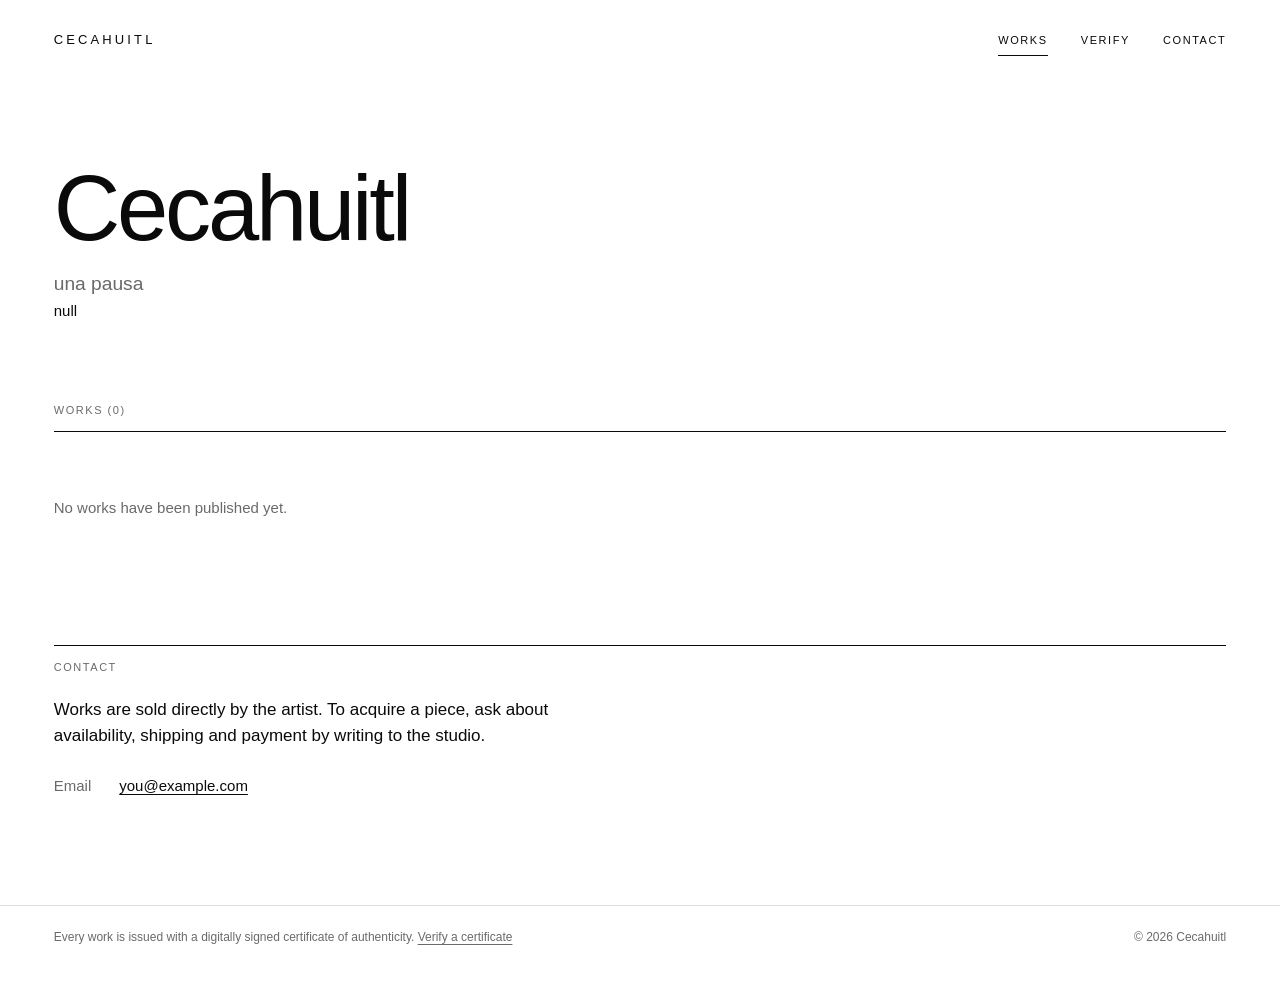
==== commit f3bf4d0b: "Rebuild as a static white/black gallery with signed certificates Replace the previous dark site, che" ====
--- a/index.html
+++ b/index.html
@@ -1,119 +1,41 @@
 <!doctype html>
-<html lang="es">
+<html lang="en">
 <head>
 <meta charset="utf-8">
 <meta name="viewport" content="width=device-width, initial-scale=1">
-<title>una pausa, Cecahuitl</title>
-<meta name="description" content="una pausa, Cecahuitl. Obra pictórica única con certificado de autenticidad verificable.">
-<script>document.documentElement.classList.add("js")</script>
-<link rel="preconnect" href="https://fonts.googleapis.com">
-<link rel="preconnect" href="https://fonts.gstatic.com" crossorigin>
-<link rel="stylesheet" href="https://fonts.googleapis.com/css2?family=Courier+Prime&display=swap">
-<link rel="stylesheet" href="https://fonts.googleapis.com/css2?family=Newsreader:ital,wght@0,300..500;1,300..500&display=swap">
-<link rel="stylesheet" href="https://fonts.googleapis.com/css2?family=Noto+Sans+JP:wght@400&display=swap&text=%EF%BD%B1%EF%BD%B2%EF%BD%B3%EF%BD%B4%EF%BD%B5%EF%BD%B6%EF%BD%B7%EF%BD%B8%EF%BD%B9%EF%BD%BA[...]">
+<meta http-equiv="Content-Security-Policy" content="default-src 'self'; img-src 'self' blob: data:; object-src 'none'; base-uri 'none'; form-action 'none'">
+<meta name="referrer" content="no-referrer">
+<title>Works</title>
+<meta name="description" content="Original works, each issued with a digitally signed certificate of authenticity.">
 <link rel="stylesheet" href="assets/site.css">
-<style>
-  body{ overflow:hidden; display:grid; place-items:center; min-height:100svh; }
-
-  .stage{
-    position:relative;
-    width:min(100%, 1000px);
-    height:40vh; min-height:220px;
-    display:grid; place-items:center;
-    padding:0 24px;
-  }
-  .word{
-    position:absolute;
-    display:flex; align-items:baseline; justify-content:center;
-    white-space:nowrap;
-    font:400 clamp(40px,9.4vw,112px)/1 var(--type);
-    letter-spacing:-.04em;
-  }
-  .js .word{ visibility:hidden; }
-  .js .word.active{ visibility:visible; }
-  .caret{
-    display:inline-block; width:.5em; height:.82em; margin-left:.14em;
-    background:var(--red);
-    transform:translateY(.08em);
-    animation:blink 1.1s steps(1) infinite;
-  }
-  @keyframes blink{ 50%{ opacity:0; } }
-
-  .enter{
-    position:fixed; left:50%; bottom:11vh; transform:translateX(-50%);
-    font:400 19px/1 var(--serif);
-    color:var(--ash); text-decoration:none;
-    padding:8px 2px;
-    border-bottom:1px solid rgba(148,138,132,.4);
-    opacity:0; transition:opacity .8s ease, color .3s ease, border-color .3s ease;
-    white-space:nowrap;
-  }
-  .enter.show{ opacity:1; }
-  .enter:hover{ color:var(--bone); border-color:var(--red-hi); }
-  html:not(.js) .enter{ opacity:1; }
-
-  @media (prefers-reduced-motion:reduce){
-    .caret{ animation:none; }
-  }
-</style>
 </head>
 <body>
+<header class="site-header" id="site-header"></header>
 
-  <main>
-    <h1 class="sr">una pausa, Cecahuitl</h1>
-    <div class="stage" aria-hidden="true">
-      <div class="word"><span data-t="una pausa">una pausa</span><i class="caret"></i></div>
-      <div class="word"><span data-t="Cecahuitl">Cecahuitl</span><i class="caret"></i></div>
+<main class="page">
+  <section class="intro" id="intro"></section>
+
+  <div class="works-head">
+    <h2 class="label" id="works-count">Works</h2>
+    <div class="filter" id="filter" role="group" aria-label="Filter works" hidden>
+      <button type="button" data-filter="all" aria-pressed="true">All</button>
+      <button type="button" data-filter="available" aria-pressed="false">Available</button>
     </div>
-  </main>
+  </div>
 
-  <a class="enter" href="galeria.html" data-t="Entrar a la galería">Entrar a la galería</a>
+  <section class="grid" id="grid" aria-live="polite"></section>
+  <noscript><p class="note">This gallery needs JavaScript to load the works.</p></noscript>
 
-<script src="assets/site.js"></script>
-<script>
-(function(){
-  const S = window.Site;
+  <section class="contact" id="contact">
+    <h2 class="label">Contact</h2>
+    <div id="contact-body"></div>
+  </section>
+</main>
 
-  const words = Array.from(document.querySelectorAll(".word"));
-  const enter = document.querySelector(".enter");
-  const HOLD = 3200;
+<footer class="site-footer" id="site-footer"></footer>
 
-  async function run(){
-    await S.fontsReady(['400 40px "Courier Prime"', '400 16px "Noto Sans JP"'], 2200);
-
-    if (S.reduce){
-      enter.classList.add("show");
-      let i = 0;
-      words[0].classList.add("active");
-      setInterval(() => {
-        words[i].classList.remove("active");
-        i = (i + 1) % words.length;
-        words[i].classList.add("active");
-      }, 4000);
-      return;
-    }
-
-    let i = 0, first = true;
-    for(;;){
-      const w = words[i];
-      const part = w.querySelector("[data-t]");
-      w.classList.add("active");
-      await S.decode(part, part.dataset.t, { step: 70, scrambleMs: 560 });
-      if (first){
-        first = false;
-        enter.classList.add("show");
-        S.decode(enter, enter.dataset.t, { step: 35, scrambleMs: 400, jitter: 120 });
-      }
-      await S.sleep(HOLD);
-      await S.scramble(part, 650);
-      w.classList.remove("active");
-      part.style.transition = "none"; part.style.opacity = "";
-      await S.sleep(180);
-      i = (i + 1) % words.length;
-    }
-  }
-  run();
-})();
-</script>
+<script src="config.js"></script>
+<script src="assets/core.js"></script>
+<script src="assets/gallery.js"></script>
 </body>
 </html>
--- a/assets/site.css
+++ b/assets/site.css
@@ -1,155 +1,285 @@
-/* site.css — sistema visual único de todo el sitio.
-   Negro y rojo, sobrio. Tipografía: máquina de escribir para títulos y nombres,
-   serif de libro para todo lo demás. Todo es CSS, sin imágenes ni librerías. */
+/* site.css — one visual system for the whole site.
+   White ground, black type, hairline rules. The only colour is the
+   red used for a certificate that fails verification. */
 
 :root{
-  --void:#090506;      /* negro base, con fondo rojizo muy leve */
-  --bone:#EAE4DB;      /* hueso: texto principal */
-  --ash:#948A84;       /* ceniza cálida: texto secundario */
-  --red:#B3202A;       /* rojo: botones, líneas, vendida */
-  --red-hi:#E5565B;    /* rojo claro: texto y brillo sobre negro */
-  --blood:#4A0C11;     /* rojo profundo: neblina */
-  --type:"Courier Prime","Courier New",ui-monospace,monospace;
-  --serif:"Newsreader","Iowan Old Style",Georgia,serif;
-  --glyph:"Noto Sans JP","Courier Prime",monospace;
-  --ease:cubic-bezier(.2,.7,.1,1);
+  --paper:#fff;
+  --ink:#0a0a0a;
+  --mute:#6a6a6a;
+  --rule:#dcdcdc;
+  --alert:#a80f1e;
+  --sans:"Helvetica Neue",Helvetica,Arial,"Liberation Sans",sans-serif;
+  --mono:ui-monospace,"SF Mono",Menlo,Consolas,monospace;
+  --gutter:clamp(18px,4.2vw,64px);
 }
 
 *{ box-sizing:border-box; }
-html{ background:var(--void); color-scheme:dark; }
+html{ background:var(--paper); color-scheme:light; -webkit-text-size-adjust:100%; }
 body{
   margin:0; min-height:100vh;
-  color:var(--bone);
-  font-family:var(--serif); font-size:17px; line-height:1.55;
+  display:flex; flex-direction:column;
+  background:var(--paper); color:var(--ink);
+  font:400 15px/1.55 var(--sans);
   -webkit-font-smoothing:antialiased;
 }
-a{ color:inherit; }
-img{ display:block; }
-
-/* Títulos y nombres: siempre máquina de escribir */
-h1,h2,h3{
-  font-family:var(--type);
-  font-weight:400;
-  letter-spacing:-.03em;
-  margin:0;
-}
-
-.sr{
-  position:absolute; width:1px; height:1px; overflow:hidden;
-  clip:rect(0 0 0 0); white-space:nowrap;
-}
-a:focus-visible, button:focus-visible, summary:focus-visible{
-  outline:1px solid var(--red-hi); outline-offset:5px;
-}
-
-/* Transición entre páginas: la imagen de la obra "viaja" de la galería a la vista grande.
-   Solo en navegadores con View Transitions; en los demás es navegación normal. */
-@view-transition{ navigation:auto; }
-::view-transition-group(*){ animation-duration:.75s; animation-timing-function:var(--ease); }
-::view-transition-old(root), ::view-transition-new(root){ animation-duration:.45s; }
-
-/* Atmósfera: neblina roja que deriva lento, polvo fino y grano */
-.atmo{
-  position:fixed; inset:0; z-index:-1;
-  pointer-events:none; overflow:hidden;
-  background:radial-gradient(120% 70% at 50% -10%, rgba(234,228,219,.06), transparent 60%);
-}
-.orb{ position:absolute; border-radius:50%; width:70vmax; height:70vmax; }
-.orb.a{
-  left:-22vmax; top:-18vmax;
-  background:radial-gradient(circle, rgba(120,18,28,.50), transparent 65%);
-  animation:drift-a 52s ease-in-out infinite alternate;
-}
-.orb.b{
-  right:-28vmax; top:24vh;
-  background:radial-gradient(circle, rgba(74,12,17,.55), transparent 65%);
-  animation:drift-b 64s ease-in-out infinite alternate;
-}
-.orb.c{
-  left:12vw; bottom:-38vmax;
-  background:radial-gradient(circle, rgba(46,38,40,.55), transparent 65%);
-  animation:drift-c 76s ease-in-out infinite alternate;
-}
-@keyframes drift-a{ to{ transform:translate3d(16vmax,10vmax,0); } }
-@keyframes drift-b{ to{ transform:translate3d(-14vmax,-8vmax,0); } }
-@keyframes drift-c{ to{ transform:translate3d(10vmax,-12vmax,0); } }
-
-.atmo::after{
-  content:""; position:absolute; inset:0; opacity:.07;
-  background-image:url("data:image/svg+xml,%3Csvg xmlns='http://www.w3.org/2000/svg' width='180' height='180'%3E%3Cfilter id='n'%3E%3CfeTurbulence type='fractalNoise' baseFrequency='.9' numOctaves='2' stitchTiles='stitch'/%3E%3CfeColorMatrix values='0 0 0 0 1 0 0 0 0 1 0 0 0 0 1 0 0 0 .9 0'/%3E%3C/filter%3E%3Crect width='100%25' height='100%25' filter='url(%23n)'/%3E%3C/svg%3E");
-}
-.dust{
-  position:absolute; bottom:-10px; border-radius:50%;
-  background:var(--bone); opacity:0;
-  animation:rise linear infinite;
-}
-.dust.r{ background:var(--red-hi); }
-@keyframes rise{
-  0%{ transform:translate3d(0,0,0); opacity:0; }
-  12%{ opacity:var(--o,.3); }
-  88%{ opacity:var(--o,.3); }
-  100%{ transform:translate3d(var(--dx,20px),-112vh,0); opacity:0; }
-}
-
-/* Barra superior (igual en todas las páginas) */
-.bar{
-  position:fixed; top:0; left:0; right:0; z-index:20;
+img{ display:block; max-width:100%; }
+a{ color:inherit; text-underline-offset:3px; text-decoration-thickness:1px; }
+a:hover{ text-decoration-thickness:2px; }
+:focus-visible{ outline:2px solid var(--ink); outline-offset:3px; }
+h1,h2,h3,p,dl,dd,ol,ul,figure{ margin:0; }
+em{ font-style:italic; }
+[hidden]{ display:none !important; }
+
+.label{
+  font-size:11px; font-weight:400; line-height:1.4;
+  letter-spacing:.14em; text-transform:uppercase; color:var(--mute);
+}
+.note{ color:var(--mute); }
+.fine{ color:var(--mute); font-size:13px; line-height:1.5; max-width:62ch; }
+.lead{ font-size:17px; line-height:1.5; max-width:58ch; }
+.print-only{ display:none; }
+
+/* ---------- header / footer ---------- */
+
+.site-header{
+  display:flex; justify-content:space-between; align-items:baseline; gap:24px; flex-wrap:wrap;
+  padding:26px var(--gutter);
+}
+.wordmark{
+  font-size:13px; letter-spacing:.24em; text-transform:uppercase; text-decoration:none;
+}
+.site-header nav{ display:flex; gap:clamp(16px,2.6vw,34px); }
+.site-header nav a{
+  font-size:11px; letter-spacing:.14em; text-transform:uppercase; text-decoration:none;
+  padding:6px 0; border-bottom:1px solid transparent;
+}
+.site-header nav a:hover, .site-header nav a[aria-current]{ border-bottom-color:var(--ink); }
+
+.page{ flex:1; width:100%; max-width:1560px; margin:0 auto; padding:0 var(--gutter); }
+
+.site-footer{
+  margin-top:clamp(72px,12vh,140px);
+  padding:22px var(--gutter) 34px;
+  border-top:1px solid var(--rule);
+  display:flex; justify-content:space-between; gap:12px 32px; flex-wrap:wrap;
+  font-size:12px; color:var(--mute);
+}
+
+/* ---------- home ---------- */
+
+.intro{ padding:clamp(40px,9vh,110px) 0 clamp(44px,9vh,100px); }
+.intro h1{
+  font-size:clamp(40px,7.2vw,104px); font-weight:300; line-height:1; letter-spacing:-.035em;
+}
+.tagline{ margin-top:14px; font-size:clamp(16px,1.5vw,20px); color:var(--mute); }
+.statement{ margin-top:28px; font-size:17px; line-height:1.55; max-width:56ch; }
+
+.works-head{
   display:flex; justify-content:space-between; align-items:baseline; gap:20px;
-  padding:20px clamp(18px,4vw,44px) 38px;
-  background:linear-gradient(to bottom, rgba(9,5,6,.92), rgba(9,5,6,0));
-  pointer-events:none;
-}
-.bar > *{ pointer-events:auto; }
-.bar a, .bar button{
-  font:400 18px/1 var(--serif);
-  color:var(--bone); text-decoration:none;
-  background:none; border:0; padding:4px 0; cursor:pointer;
-  border-bottom:1px solid transparent;
-  transition:border-color .3s ease;
-}
-.bar a:hover, .bar button:hover{ border-bottom-color:var(--red); }
-
-/* Componentes comunes */
+  padding-bottom:12px; border-bottom:1px solid var(--ink);
+}
+.filter{ display:flex; gap:20px; }
+.filter button{
+  font:inherit; font-size:11px; letter-spacing:.14em; text-transform:uppercase;
+  color:var(--mute); background:none; border:0; border-bottom:1px solid transparent;
+  padding:4px 0; cursor:pointer;
+}
+.filter button[aria-pressed="true"]{ color:var(--ink); border-bottom-color:var(--ink); }
+
+.grid{
+  display:grid; grid-template-columns:repeat(3,minmax(0,1fr));
+  gap:clamp(48px,6vw,96px) clamp(24px,4vw,72px);
+  padding-top:clamp(36px,5vw,64px);
+}
+.grid > .note{ grid-column:1/-1; }
+@media (max-width:980px){ .grid{ grid-template-columns:repeat(2,minmax(0,1fr)); } }
+@media (max-width:560px){ .grid{ grid-template-columns:1fr; } }
+
+.card{ display:flex; flex-direction:column; gap:16px; text-decoration:none; }
+.card-image{
+  display:flex; align-items:flex-end; justify-content:flex-start;
+  aspect-ratio:4/5;
+}
+.card-image img{ max-height:100%; width:auto; object-fit:contain; transition:opacity .2s ease; }
+.card:hover .card-image img{ opacity:.86; }
+.card-caption{ display:flex; flex-direction:column; font-size:13px; line-height:1.5; color:var(--mute); }
+.card-title{ font-size:15px; color:var(--ink); }
+.card-price{ margin-top:8px; color:var(--ink); }
+
+.contact{ margin-top:clamp(80px,14vh,160px); padding-top:14px; border-top:1px solid var(--ink); }
+.contact .lead{ margin:22px 0 26px; }
+
+/* ---------- facts (definition lists) ---------- */
+
+.facts{ display:grid; grid-template-columns:max-content minmax(0,1fr); gap:6px 28px; }
+.facts dt{ color:var(--mute); }
+.facts dd{ overflow-wrap:anywhere; }
+.facts.mono dd{ font-family:var(--mono); font-size:13px; }
+
+/* ---------- work ---------- */
+
+.work{
+  display:grid; grid-template-columns:minmax(0,1.55fr) minmax(280px,.75fr);
+  gap:clamp(28px,5.5vw,96px); align-items:start;
+  padding-top:clamp(12px,3vh,36px);
+}
+.work > .note{ grid-column:1/-1; }
+@media (max-width:860px){ .work{ grid-template-columns:1fr; } }
+
+.work-image{
+  display:flex; justify-content:center; width:100%;
+  padding:0; border:0; background:none; cursor:zoom-in;
+}
+.work-image img{ max-height:min(82vh,1100px); width:auto; object-fit:contain; }
+.work-thumbs{ display:flex; gap:10px; flex-wrap:wrap; justify-content:center; margin-top:18px; }
+.work-thumbs button{
+  padding:0 0 6px; border:0; border-bottom:1px solid transparent; background:none; cursor:pointer;
+}
+.work-thumbs button[aria-pressed="true"]{ border-bottom-color:var(--ink); }
+.work-thumbs img{ height:64px; width:auto; }
+
+.work-info{ position:sticky; top:28px; }
+@media (max-width:860px){ .work-info{ position:static; } }
+.work-info h1{
+  margin:10px 0 26px;
+  font-size:clamp(26px,2.6vw,38px); font-weight:300; line-height:1.15; letter-spacing:-.015em;
+}
+.description{ margin-top:24px; max-width:56ch; white-space:pre-line; }
+.acquire{ margin-top:32px; padding-top:22px; border-top:1px solid var(--ink); }
+.price{ font-size:22px; font-weight:300; margin-bottom:18px; }
+.acquire .fine{ margin-top:16px; }
+.cert-line{ margin-top:26px; padding-top:16px; border-top:1px solid var(--rule); font-size:13px; }
+.cert-state{ color:var(--mute); margin-left:6px; }
+.cert-state.bad{ color:var(--alert); }
+
+.adjacent{
+  grid-column:1/-1; display:flex; justify-content:space-between; gap:24px;
+  margin-top:clamp(48px,9vh,110px); padding-top:16px; border-top:1px solid var(--rule);
+}
+.adjacent a{ text-decoration:none; display:flex; flex-direction:column; gap:4px; max-width:46%; }
+.adjacent a:last-child{ text-align:right; }
+.adjacent a:hover em{ text-decoration:underline; text-underline-offset:3px; }
+
+.lightbox{
+  width:100vw; height:100vh; max-width:none; max-height:none; margin:0; padding:0; border:0;
+  background:var(--paper);
+}
+.lightbox::backdrop{ background:var(--paper); }
+.lightbox img{ width:100%; height:100%; object-fit:contain; padding:clamp(12px,3vw,48px); cursor:zoom-out; }
+.lightbox-close{
+  position:absolute; top:18px; right:var(--gutter);
+  font:inherit; font-size:11px; letter-spacing:.14em; text-transform:uppercase;
+  background:var(--paper); color:var(--ink); border:0; padding:8px 0; cursor:pointer;
+}
+
+/* ---------- buttons / forms ---------- */
+
 .btn{
-  display:inline-block; padding:14px 30px;
-  background:var(--red); color:var(--bone);
-  font:400 18px/1 var(--serif);
-  text-decoration:none; border:0; cursor:pointer;
-  transition:background .3s ease;
-}
-.btn:hover{ background:#CC2C37; }
-.link{
-  color:var(--bone); text-decoration:none;
-  border-bottom:1px solid rgba(234,228,219,.35);
-  padding-bottom:3px; transition:border-color .3s ease;
-}
-.link:hover{ border-bottom-color:var(--red-hi); }
-.note{ color:var(--ash); font-style:italic; }
-
-/* Estado de venta: punto rojo = vendida (convención de galerías); anillo = disponible */
-.st{ display:inline-flex; align-items:center; gap:9px; color:var(--bone); }
-.dot{ width:8px; height:8px; border-radius:50%; display:inline-block; }
-.open .dot{ border:1px solid var(--bone); }
-.sold .st{ color:var(--red-hi); }
-.sold .dot{ background:var(--red); box-shadow:0 0 9px rgba(229,86,91,.7); }
-
-/* Código que se descifra (el efecto de aparición de los nombres) */
-.mx{
-  font-family:var(--glyph) !important;
-  font-style:normal !important;
-  font-weight:400 !important;
-  letter-spacing:0 !important;
-  color:var(--red-hi) !important;
-  text-shadow:0 0 12px rgba(229,86,91,.6);
-}
-.lock{ animation:lock .55s ease-out; }
-@keyframes lock{
-  from{ text-shadow:0 0 16px rgba(229,86,91,.95); }
-  to{ text-shadow:0 0 0 rgba(229,86,91,0); }
+  display:inline-block; font:inherit; font-size:11px; line-height:1.3;
+  letter-spacing:.14em; text-transform:uppercase; text-decoration:none; text-align:center;
+  padding:14px 28px; cursor:pointer;
+  color:var(--paper); background:var(--ink); border:1px solid var(--ink); border-radius:0;
+}
+.btn:hover{ background:var(--paper); color:var(--ink); }
+.btn.secondary{ background:var(--paper); color:var(--ink); }
+.btn.secondary:hover{ background:var(--ink); color:var(--paper); }
+.btn:disabled{ opacity:.35; cursor:default; }
+.btn:disabled:hover{ background:var(--ink); color:var(--paper); }
+.link-btn{
+  font:inherit; font-size:13px; color:var(--ink); background:none; border:0; padding:0;
+  text-decoration:underline; text-underline-offset:3px; cursor:pointer;
+}
+.actions{ display:flex; flex-wrap:wrap; gap:12px; margin-top:28px; }
+
+.field{ display:flex; flex-direction:column; gap:6px; margin:0 0 16px; min-width:0; }
+.field > span{ font-size:12px; color:var(--mute); }
+.field input, .field select, .field textarea{
+  font:inherit; color:var(--ink); background:var(--paper);
+  border:1px solid var(--ink); border-radius:0; padding:10px 12px; width:100%; min-width:0;
+}
+.field input[type=file]{ border-color:var(--rule); padding:9px; }
+.field input[readonly]{ color:var(--mute); border-color:var(--rule); }
+.row{ display:flex; gap:16px; align-items:flex-end; flex-wrap:wrap; }
+.row .field{ flex:0 1 180px; }
+.row .field.grow{ flex:1 1 240px; }
+.row > .btn, .row > .link-btn{ margin-bottom:16px; }
+
+/* ---------- certificate / verify ---------- */
+
+.verify, .tool{ max-width:860px; padding-top:clamp(20px,5vh,56px); }
+
+.verdict{
+  border:1px solid var(--ink); border-left-width:6px;
+  padding:16px 20px; margin:0 0 36px;
+}
+.verdict strong{
+  display:block; font-size:11px; font-weight:400; letter-spacing:.14em; text-transform:uppercase;
+  margin-bottom:6px;
+}
+.verdict.ok strong::before{ content:"✓  "; }
+.verdict.warn{ border-style:dashed; border-left-style:solid; }
+.verdict.bad{ border-color:var(--alert); color:var(--alert); }
+
+.cert-head{ margin-bottom:28px; }
+.cert-head h1{
+  margin-top:12px;
+  font-size:clamp(28px,4vw,46px); font-weight:300; line-height:1.1; letter-spacing:-.02em;
+}
+.cert-artist{ margin-top:8px; font-size:17px; }
+
+.certificate{ border:1px solid var(--ink); padding:clamp(22px,5vw,60px); }
+.certificate .verdict{ margin-bottom:40px; }
+.cert-body{
+  display:grid; grid-template-columns:minmax(0,220px) minmax(0,1fr);
+  gap:clamp(20px,4vw,44px); align-items:start;
+}
+.cert-body figure img{ max-height:280px; width:auto; }
+@media (max-width:620px){ .cert-body{ grid-template-columns:1fr; } }
+.certificate section{ margin-top:36px; padding-top:14px; border-top:1px solid var(--rule); }
+.certificate section > .label{ margin-bottom:14px; }
+.certificate > .fine{ margin-top:32px; }
+.provenance{ list-style:none; padding:0; display:grid; gap:8px; }
+.provenance li{ display:grid; grid-template-columns:150px minmax(0,1fr); gap:28px; }
+.provenance time{ color:var(--mute); }
+@media (max-width:620px){ .provenance li{ grid-template-columns:1fr; gap:0; } }
+
+.verify-tools{ margin-top:56px; padding-top:14px; border-top:1px solid var(--ink); }
+.verify-tools > .label{ margin-bottom:22px; }
+.verify > #result > .lead{ margin-bottom:8px; }
+
+/* ---------- authenticator ---------- */
+
+.step{ margin-top:48px; padding-top:16px; border-top:1px solid var(--ink); }
+.step h2{
+  font-size:11px; font-weight:400; letter-spacing:.14em; text-transform:uppercase; margin-bottom:20px;
+}
+.step h2 .num{ display:inline-block; min-width:26px; }
+.step h3{ margin:30px 0 8px; color:var(--ink); }
+.step h3 + .fine{ margin-bottom:16px; }
+.step > .note{ margin-bottom:18px; }
+.step details{ margin-top:16px; padding-top:14px; border-top:1px solid var(--rule); }
+.step summary{ cursor:pointer; }
+.step details > *:not(summary){ margin-top:14px; }
+.previews{ display:flex; gap:10px; flex-wrap:wrap; margin-bottom:8px; }
+.previews img{ height:96px; width:auto; }
+.key-row code{ font-family:var(--mono); font-size:13px; }
+.changes{ padding-left:18px; margin-bottom:20px; }
+.changes li.note{ list-style:none; margin-left:-18px; }
+.howto{ margin-top:22px; padding-left:18px; }
+code{ font-family:var(--mono); font-size:.92em; }
+
+/* ---------- print: the certificate as a document ---------- */
+
+@media print{
+  @page{ margin:18mm; }
+  .site-header, .site-footer, .no-print{ display:none !important; }
+  .print-only{ display:block; }
+  body{ font-size:11pt; }
+  .page{ padding:0; max-width:none; }
+  .certificate{ border:0; padding:0; }
+  .verdict{ break-inside:avoid; }
 }
 
 @media (prefers-reduced-motion:reduce){
-  .orb{ animation:none; }
-  .dust{ display:none; }
-  ::view-transition-group(*), ::view-transition-old(*), ::view-transition-new(*){ animation:none; }
-}
+  *{ transition:none !important; }
+}
